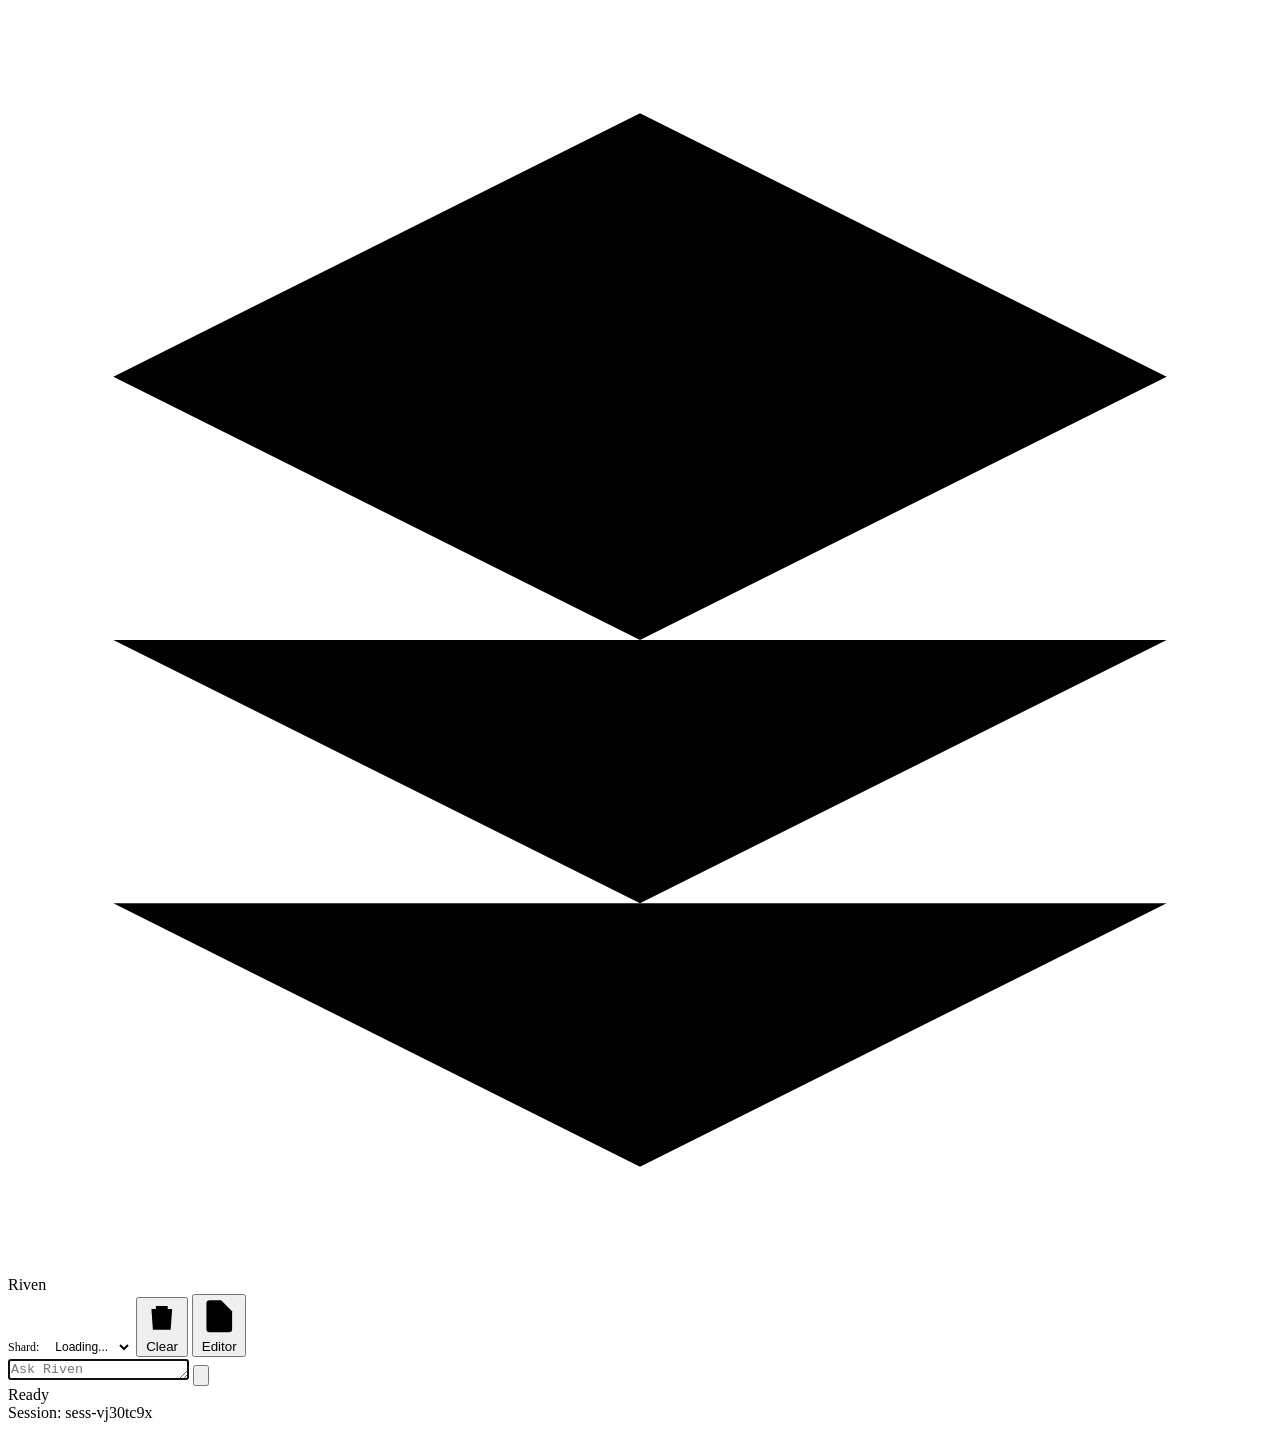
==== web/chat/index.html @ e9f3ffc9 "web editor, lock system, URL linking, and editor root fixes WebEditor (editor.py, api.py, static/edi" ====
<!DOCTYPE html>
<html lang="en">
<head>
  <meta charset="UTF-8">
  <meta name="viewport" content="width=device-width, initial-scale=1.0">
  <meta http-equiv="Cache-Control" content="no-cache, no-store, must-revalidate">
  <meta http-equiv="Pragma" content="no-cache">
  <meta http-equiv="Expires" content="0">
  <title>Riven Chat</title>
  <link rel="stylesheet" href="/ui/style.css?v=5">
</head>
<body>

<div id="app">
  <!-- Header -->
  <header id="header">
    <div class="logo">
      <span class="logo-icon">
        <svg viewBox="0 0 24 24" xmlns="http://www.w3.org/2000/svg">
          <path d="M12 2L2 7l10 5 10-5-10-5zM2 17l10 5 10-5M2 12l10 5 10-5"/>
        </svg>
      </span>
      Riven
    </div>

    <div class="header-actions">
      <label for="shard-select" style="font-size:12px;color:var(--text-muted);">Shard:</label>
      <select id="shard-select" style="
        background: var(--bg-tertiary);
        border: 1px solid var(--border);
        border-radius: 4px;
        color: var(--text-primary);
        font-size: 12px;
        padding: 4px 8px;
        outline: none;
      ">
        <option value="">Loading...</option>
      </select>

      <button class="btn" id="clear-session-btn" title="Clear session and messages">
        <svg viewBox="0 0 24 24"><path d="M3 6h18M8 6V4h8v2M19 6l-1 14H6L5 6"/></svg>
        Clear
      </button>

      <button class="btn" id="open-editor-btn" title="Open file editor (new window)">
        <svg viewBox="0 0 24 24"><path d="M13 2H6a2 2 0 0 0-2 2v16a2 2 0 0 0 2 2h12a2 2 0 0 0 2-2V9z"/><polyline points="13 2 13 9 20 9"/></svg>
        Editor
      </button>
    </div>
  </header>

  <!-- Main -->
  <div id="main">
    <div id="chat-area">
      <!-- Messages -->
      <div id="messages"></div>

      <!-- Input -->
      <div id="input-area">
        <textarea
          id="message-input"
          placeholder="Ask Riven something..."
          rows="1"
        ></textarea>
        <button id="send-btn" title="Send">
          <svg viewBox="0 0 24 24">
            <line x1="22" y1="2" x2="11" y2="13"/>
            <polygon points="22 2 15 22 11 13 2 9 22 2"/>
          </svg>
        </button>
      </div>
    </div>
  </div>

  <!-- Status bar -->
  <div id="status-bar">
    <div class="status-item">
      <div class="dot" id="status-dot"></div>
      <span id="status-text">Ready</span>
    </div>
    <div class="status-item">
      Session: <span id="session-display">—</span>
    </div>
  </div>
</div>

<!-- Error banner -->
<div id="error-banner" class="error-banner" style="display:none">
  <svg viewBox="0 0 24 24"><circle cx="12" cy="12" r="10"/><line x1="12" y1="8" x2="12" y2="12"/><line x1="12" y1="16" x2="12.01" y2="16"/></svg>
  <span id="error-text"></span>
</div>


<script>
(function() {
  // ── State ──────────────────────────────────────────────
  let sessionId = localStorage.getItem('riven_session') || generateSessionId();
  localStorage.setItem('riven_session', sessionId);
  document.getElementById('session-display').textContent = sessionId;

  let isStreaming = false;
  let currentEventSource = null;
  let pendingThinking = null;   // {element, buffer}
  let thinkingId = 0;           // track thinking blocks to create new elements
  let shards = [];              // loaded from API
  let defaultShard = 'codehammer';

  // ── Helpers ────────────────────────────────────────────
  function generateSessionId() {
    return 'sess-' + Math.random().toString(36).slice(2, 10);
  }

  function scrollToBottom() {
    const msgs = document.getElementById('messages');
    msgs.scrollTop = msgs.scrollHeight;
  }

  function escapeHtml(str) {
    return String(str)
      .replace(/&/g, '&amp;')
      .replace(/</g, '&lt;')
      .replace(/>/g, '&gt;')
      .replace(/"/g, '&quot;');
  }

  function cleanToken(token) {
    // Strip timestamps like [2026-04-28 17:13] or [2026-04-28 17:27] and leading newlines
    return token.replace(/\[\d{4}-\d{2}-\d{2} [\d:]+\]/g, '').replace(/^[\n\r]+/, '');
  }

  function cleanContent(content) {
    if (!content) return '';
    let text = String(content);
    // Strip timestamps
    text = cleanToken(text);
    return text;
  }

  function extractToolCalls(content) {
    // Extract [tool_calls]JSON[/tool_calls] from content and parse
    if (!content) return [];
    const match = String(content).match(/\[tool_calls\]\s*([\s\S]*?)\s*\[\/tool_calls\]/);
    if (!match) {
      console.log('extractToolCalls: no match in', content?.slice(0, 100));
      return [];
    }
    try {
      const parsed = JSON.parse(match[1]);
      console.log('extractToolCalls: parsed', parsed);
      return parsed;
    } catch (e) {
      console.error('Failed to parse tool_calls:', e, 'raw:', match[1]);
      return [];
    }
  }

  function setStatus(connected, msg) {
    const dot = document.getElementById('status-dot');
    const text = document.getElementById('status-text');
    dot.className = 'dot' + (connected ? (connected === 'error' ? ' error' : ' connected') : '');
    text.textContent = msg || (connected ? 'Connected' : 'Ready');
  }

  function showError(msg) {
    const banner = document.getElementById('error-banner');
    document.getElementById('error-text').textContent = msg;
    banner.style.display = 'flex';
    scrollToBottom();
  }

  function hideError() {
    document.getElementById('error-banner').style.display = 'none';
  }

  function setInputEnabled(enabled) {
    document.getElementById('message-input').disabled = !enabled;
    isStreaming = !enabled;
    updateButtonState();
  }

  function updateButtonState() {
    const btn = document.getElementById('send-btn');
    btn.classList.remove('stopping');
    if (isStreaming) {
      btn.classList.add('stop-btn');
      btn.disabled = false;
      btn.title = 'Stop current inference';
      btn.innerHTML = `
        <svg viewBox="0 0 24 24">
          <rect x="6" y="6" width="12" height="12"/>
        </svg>
      `;
    } else {
      btn.classList.remove('stop-btn');
      btn.disabled = false;
      btn.title = 'Send';
      btn.innerHTML = `
        <svg viewBox="0 0 24 24">
          <line x1="22" y1="2" x2="11" y2="13"/>
          <polygon points="22 2 15 22 11 13 2 9 22 2"/>
        </svg>
      `;
    }
  }

  // ── Markdown parser ──────────────────────────────────────
  // Lightweight: code blocks, inline code, **bold**, _italic_, headings, links.
  // Escapes HTML first, then applies markdown transforms.
  //
  // Markdown parsing order (must be this specific to handle links in code blocks):
  //
  // 1. Extract links (including those inside code blocks) so placeholders survive
  // 2. Extract fenced code blocks so their raw content (parentheses, etc.) is
  //    not mangled by HTML escaping — but links inside them are preserved as
  //    placeholders and restored after the code block is put back.
  // 3. HTML escape everything that remains.
  // 4. Restore code blocks (their content is HTML-safe now).
  // 5. Apply inline markdown transforms (bold, italic, headings, line breaks).
  // 6. Restore links (step 5 above may touch plain links; code block links are
  //    already placeholders and restored here too).
  //
  // Security: javascript:, data:, and non-http(s)/relative URLs are blocked.
  const _LINK_PLACEHOLDER = '\x00LINK\x00';
  const _CODE_PLACEHOLDER = '\x00CODE\x00';

  function parseMarkdown(text) {
    if (!text) return '';

    // 1. Extract all markdown links, recording each link's original text position.
    //    Link placeholders inside fenced code blocks are preserved as-is.
    const links = [];
    text = text.replace(/\[([^\]]+)\]\(([^)]+)\)/g, (_m, label, url) => {
      const safe = _isUrlSafe(url) ? url : '';
      links.push({ label, url: safe, pos: _m.index });
      return `[${label}]${_LINK_PLACEHOLDER}${links.length - 1}`;
    });

    // 2. Extract fenced code blocks ( ```lang\n...\n``` ), recording original-text ranges.
    //    The captured code content still has link placeholders intact.
    const codeBlocks = [];
    text = text.replace(/```(\w*)\n([\s\S]*?)```/g, (_m, lang, code) => {
      const idx = codeBlocks.length;
      // Track the original-text start/end of this code block so we can
      // skip link restoration for links that fall inside it.
      codeBlocks.push({ lang, code: code.trim(), origStart: _m.index, origEnd: _m.index + _m[0].length });
      return `${_CODE_PLACEHOLDER}${idx}`;
    });

    // 3. Escape HTML (parentheses in remaining text are now safe)
    const esc = escapeHtml(text);

    // 4. Restore code blocks — HTML-escaped content goes inside <pre><code>.
    //    Link placeholders inside the code are preserved.
    let html = esc.replace(
      new RegExp(`${_CODE_PLACEHOLDER}(\d+)`, 'g'),
      (_m, idx) => {
        const cb = codeBlocks[parseInt(idx, 10)];
        return `<pre><code>${cb.code}</code></pre>`;
      }
    );

    // 5. Inline markdown transforms (bold, italic, headings, line breaks)
    html = html
      .replace(/`([^`]+)`/g, '<code>$1</code>')
      .replace(/\*\*(.+?)\*\*/g, '<strong>$1</strong>')
      .replace(/_(.+?)_/g, '<em>$1</em>')
      .replace(/^### (.+)$/gm, '<h3>$1</h3>')
      .replace(/^## (.+)$/gm, '<h2>$1</h2>')
      .replace(/^# (.+)$/gm, '<h1>$1</h1>')
      .replace(/\n\n/g, '</p><p>')
      .replace(/\n/g, '<br>');

    // 6. Restore links as <a> tags.
    //    Skip links that fall inside code block original-text ranges so that
    //    URLs inside ``` blocks stay as plain text (not wrapped in <a>).
    html = html.replace(
      new RegExp(`\\[([^\\]]+)\\]${_LINK_PLACEHOLDER}(\\d+)`, 'g'),
      (_m, label, idx) => {
        const link = links[parseInt(idx, 10)];
        if (!link || !link.url) return label;
        // Guard: skip if this link's original position is inside a code block
        if (link.pos != null && codeBlocks.some(cb => link.pos >= cb.origStart && link.pos < cb.origEnd)) {
          return label; // render as plain text inside the code block
        }
        const rel = link.url.startsWith('/') ? '' : ' target="_blank" rel="noopener noreferrer"';
        return `<a href="${link.url}"${rel}>${label}</a>`;
      }
    );

    // 7. Auto-link bare URLs (https://, http://).
    //    Runs after markdown links are restored so we don't double-process.
    //
    //    Matches URLs preceded by start-of-string or safe chars (\s, (, [).
    //    Each match is validated in JS to:
    //    - Skip if preceded by </a>  (already wrapped in a link)
    //    - Skip if preceded by "     (inside href="..." attribute)
    //    - Skip if preceded by >     (HTML tag closer — breaks <code>...)
    //
    //    Trailing punctuation is trimmed:
    //    - ) stripped only if URL has a matching ( inside it
    //    - > stripped only if preceded by < (HTML tag closer)
    //    - other punctuation (.,;:!?) always stripped
    // 7b. Auto-link bare URLs inside <code> blocks (text extracted so HTML
    //     tags are stripped, preventing <code><a>...</a></code> nesting).
    html = _linkifyInCodeBlocks(html);

    // 7. Auto-link bare URLs in the rest of the HTML.
    html = _autoLinkBareUrls(html);

    return html;
  }

  // Extracts <code> block contents, auto-links bare URLs inside them,
  // then puts the blocks back. Uses textContent (strips HTML tags) so the
  // char-before check works on raw code content. Also strips ` backticks
  // so a URL returned as `https://url.com` by the model renders as a link.
  function _linkifyInCodeBlocks(html) {
    const CODE_RE = /<code>([\s\S]*?)<\/code>/g;
    const LINK_RE = /https?:\/\/[^\s<>&"'\]]+/g;

    return html.replace(CODE_RE, (match, codeContent) => {
      // textContent strips existing HTML tags (e.g. <a> from restored markdown
      // links becomes plain text), and decodes HTML entities.
      const text = codeContent.replace(/<[^>]+>/g, '');

      return match.replace(codeContent, (codeContent || '').replace(LINK_RE, (url) => {
        const pos = text.indexOf(url);
        if (pos === -1) return url;
        const before = pos === 0 ? '' : text[pos - 1];
        if (before && !/[\s\[(]/.test(before)) return url;
        if (before === '"') return url;
        // Strip trailing punctuation (same rules as _autoLinkBareUrls)
        let trimmed = url;
        if (trimmed.endsWith(')') && trimmed.includes('(')) {
          trimmed = trimmed.slice(0, -1);
        } else if (trimmed.endsWith('>') && trimmed.includes('<')) {
          trimmed = trimmed.slice(0, -1);
        } else {
          trimmed = trimmed.replace(/[.,;:!?]+$/, '');
        }
        return `<a href="${trimmed}" target="_blank" rel="noopener noreferrer">${trimmed}</a>`;
      }));
    });
  }

  // Auto-links bare https:// URLs in HTML text.
  // Guards:
  //   - URL must be preceded by start-of-string, space, ( or [
  //   - Skip if preceded by "  (inside href attribute)
  //   - Skip if preceded by >  (HTML tag closer — protects <code> content)
  // Trailing punctuation: ) stripped if URL contains (, > stripped if preceded by <,
  //                       other punctuation (.,;:!?) always stripped
  function _autoLinkBareUrls(html) {
    return html.replace(/https?:\/\/[^\s<>"'\]&]+/g, (match) => {
      // Find the LAST occurrence of this URL to avoid matching the same URL
      // earlier in an href attribute (which would be preceded by ").
      const pos = html.lastIndexOf(match);
      if (pos === -1) return match;

      const before = pos === 0 ? '' : html[pos - 1];

      // Must be preceded by start-of-string or safe char (space, (, [)
      if (before && !/[\s\[(]/.test(before)) return match;

      // Skip if preceded by " (href attribute) or > (HTML tag closer)
      if (before === '"' || before === '>') return match;

      // Strip trailing punctuation
      let url = match;
      if (url.endsWith(')') && url.includes('(')) {
        url = url.slice(0, -1);
      } else if (url.endsWith('>') && url.includes('<')) {
        url = url.slice(0, -1);
      } else {
        url = url.replace(/[.,;:!?]+$/, '');
      }

      return `<a href="${url}" target="_blank" rel="noopener noreferrer">${url}</a>`;
    });
  }

  function _isUrlSafe(url) {
    if (!url) return false;
    const s = url.trim().toLowerCase();
    // Allow http://, https://, and /-relative URLs only
    if (s.startsWith('http://') || s.startsWith('https://') || s.startsWith('/')) return true;
    // Block javascript:, data:, vbscript: and any other scheme
    if (/^[a-z][a-z0-9+\-]*:/i.test(s)) return false;
    return false;
  }

  // ── Message builders ────────────────────────────────────
  function appendMessage(role, content) {
    const msgs = document.getElementById('messages');
    const div = document.createElement('div');
    div.className = `message ${role}`;

    if (role === 'user' || role === 'assistant') {
      const label = role === 'assistant' ? 'Riven' : 'User';
      if (role === 'assistant') {
        // Two-div streaming: raw text accumulator (hidden) + rendered output (visible)
        div.innerHTML = `
          <div class="message-role">${label}</div>
          <div class="message-content"></div>
          <div class="raw-accum" style="display:none" aria-hidden="true"></div>
        `;
        // For history loading: populate accumulator and render markdown
        if (content) {
          const rawEl = div.querySelector('.raw-accum');
          const contentEl = div.querySelector('.message-content');
          if (rawEl) rawEl.textContent = content;
          if (contentEl) contentEl.innerHTML = parseMarkdown(content);
        }
      } else {
        div.innerHTML = `
          <div class="message-role">${label}</div>
          <div class="message-content">${escapeHtml(cleanContent(content))}</div>
        `;
      }
    } else if (role === 'thinking') {
      div.innerHTML = `
        <div class="thinking-header">
          <span class="thinking-label">Thinking</span>
        </div>
        <div class="thinking-content"></div>
      `;
    } else if (role === 'tool-call') {
      div.innerHTML = `
        <div class="tool-call-header">
          <span class="tool-call-name">${escapeHtml(content.name)}</span>
          <span>⚡</span>
        </div>
        ${content.args ? `<div class="tool-call-args">${escapeHtml(JSON.stringify(content.args, null, 2))}</div>` : ''}
      `;
    } else if (role === 'tool-result') {
      const isError = !!content.error;
      div.innerHTML = `
        <div class="tool-result-header">↩ ${escapeHtml(content.name)} ${isError ? '❌' : '✓'}</div>
        <div class="tool-result-body">${parseMarkdown(content.result || content.error || '(empty)')}</div>
      `;
    }

    msgs.appendChild(div);
    scrollToBottom();
    return div;
  }

  function streamToken(token) {
    const cleaned = cleanToken(token);
    if (!cleaned) return;

    const msgs = document.getElementById('messages');
    let last = msgs.lastElementChild;
    if (!last || !last.classList.contains('assistant') || last.dataset.streaming !== 'true') {
      last = appendMessage('assistant', '');
      last.dataset.streaming = 'true';
    }

    // Append raw text to hidden accumulator
    const rawEl = last.querySelector('.raw-accum');
    if (rawEl) rawEl.textContent += cleaned;

    // Schedule a render cycle (throttled to rAF — ~60fps)
    scheduleMarkdownRender(last);
    scrollToBottom();
  }

  // ── Live markdown render loop ─────────────────────────────
  // Reads raw text from .raw-accum, renders markdown to .message-content
  // via requestAnimationFrame so it runs at ~60fps regardless of token rate.
  let _pendingRenders = new Set();
  let _rafScheduled = false;

  function scheduleMarkdownRender(msgEl) {
    _pendingRenders.add(msgEl);
    if (_rafScheduled) return;
    _rafScheduled = true;
    requestAnimationFrame(() => {
      _rafScheduled = false;
      _pendingRenders.forEach(el => {
        const raw = el.querySelector('.raw-accum');
        const out = el.querySelector('.message-content');
        if (raw && out) out.innerHTML = parseMarkdown(raw.textContent || '');
      });
      _pendingRenders.clear();
    });
  }

  // ── SSE streaming ────────────────────────────────────────
  async function sendMessage(text) {
    if (isStreaming || !text.trim()) return;

    hideError();
    setInputEnabled(false);
    setStatus(true, 'Waiting for response...');

    // Show user message
    appendMessage('user', text);
    document.getElementById('message-input').value = '';
    pendingThinking = null;  // Reset thinking state
    thinkingId = 0;

    const shard = document.getElementById('shard-select').value;

    try {
      const response = await fetch('/api/v1/messages', {
        method: 'POST',
        headers: { 'Content-Type': 'application/json' },
        body: JSON.stringify({
          message: text,
          stream: true,
          session_id: sessionId,
          shard_name: shard,
        }),
      });

      if (!response.ok) {
        const err = await response.json().catch(() => ({ detail: response.statusText }));
        throw new Error(err.detail || `HTTP ${response.status}`);
      }

      setStatus(true, 'Receiving stream...');

      const reader = response.body.getReader();
      const decoder = new TextDecoder();
      let buffer = '';
      let pendingToolCall = null;

      while (true) {
        const { done, value } = await reader.read();
        if (done) break;

        buffer += decoder.decode(value, { stream: true });
        const lines = buffer.split('\n');
        buffer = lines.pop();

        for (const line of lines) {
          if (!line.startsWith('data: ')) continue;
          const raw = line.slice(6).trim();
          if (!raw) continue;

          let event;
          try { event = JSON.parse(raw); } catch { continue; }

          if (event.token !== undefined) {
            pendingThinking = null;  // End thinking block, next one gets new element
            streamToken(event.token);
          }
          else if (event.thinking !== undefined) {
            if (!pendingThinking) {
              thinkingId++;
              pendingThinking = { id: thinkingId, element: appendMessage('thinking', {}), buffer: '' };
            }
            pendingThinking.buffer += cleanToken(event.thinking);
            const contentEl = pendingThinking.element.querySelector('.thinking-content');
            if (contentEl) contentEl.textContent = pendingThinking.buffer;
          }
          else if (event.tool_call !== undefined) {
            pendingThinking = null;  // End thinking block
            pendingToolCall = event.tool_call;
            appendMessage('tool-call', { name: event.tool_call.name, args: event.tool_call.args });
          }
          else if (event.tool_result !== undefined) {
            if (pendingToolCall) {
              pendingToolCall = null;
            }
            const res = event.tool_result;
            appendMessage('tool-result', {
              name: res.name || 'tool',
              result: res.content,  // Backend yields 'content', not 'result'
              error: res.error,
            });
          }
          else if (event.error !== undefined) {
            showError(event.error);
          }
          else if (event.done !== undefined) {
            const msgs = document.getElementById('messages');
            const last = msgs.lastElementChild;
            if (last && last.dataset.streaming === 'true') {
              last.dataset.streaming = 'false';
              // Final render pass: ensure markdown is fully applied
              scheduleMarkdownRender(last);
            }
          }
        }
      }

      setStatus(true, 'Done');
    } catch (e) {
      showError(e.message);
      setStatus(false, 'Error');
    } finally {
      setInputEnabled(true);
      document.getElementById('message-input').focus();
    }
  }

  // ── Form handling ───────────────────────────────────────
  const form = document.getElementById('chat-form');
  const input = document.getElementById('message-input');
  const sendBtn = document.getElementById('send-btn');

  // Auto-grow textarea
  input.addEventListener('input', () => {
    input.style.height = 'auto';
    input.style.height = Math.min(input.scrollHeight, 200) + 'px';
  });

  // Enter to send (Shift+Enter for newline)
  input.addEventListener('keydown', (e) => {
    if (e.key === 'Enter' && !e.shiftKey) {
      e.preventDefault();
      sendMessage(input.value);
    }
  });

  sendBtn.addEventListener('click', () => {
    if (isStreaming) {
      abortStream();
    } else {
      sendMessage(input.value);
    }
  });

  async function abortStream() {
    // Immediately grey out — user knows stop is in flight
    const btn = document.getElementById('send-btn');
    btn.classList.add('stopping');
    btn.disabled = true;

    try {
      await fetch(`/api/v1/chat/abort?session_id=${encodeURIComponent(sessionId)}`);
      // SSE reader picks up the cancel error event and finalises the UI
    } catch (e) {
      console.warn('Abort request failed:', e);
      // Even if the HTTP call fails, the SSE stream might still close
    }
  }

  const clearSessionBtn = document.getElementById('clear-session-btn');
  clearSessionBtn.addEventListener('click', async () => {
    // Clear messages
    document.getElementById('messages').innerHTML = '';
    hideError();
    
    // Reset session in backend
    try {
      await fetch('/api/v1/chat/reset', {
        method: 'POST',
        headers: { 'Content-Type': 'application/json' },
        body: JSON.stringify({ session_id: sessionId }),
      });
    } catch (e) {
      console.warn('Session reset failed:', e);
    }
    
    // Generate new session ID
    sessionId = generateSessionId();
    localStorage.setItem('riven_session', sessionId);
    document.getElementById('session-display').textContent = sessionId;
    setStatus(false, 'Ready');
    document.getElementById('message-input').focus();
  });

  document.getElementById('open-editor-btn').addEventListener('click', () => {
    window.open(`/web/editor/?session=${encodeURIComponent(sessionId)}`, '_blank', 'noopener,noreferrer');
  });

  // ── Load shards ──────────────────────────────────────────
  async function loadShards() {
    try {
      const resp = await fetch('/api/v1/chat/shards');
      if (!resp.ok) return;
      const data = await resp.json();
      shards = data.shards || [];
      defaultShard = data.default || 'codehammer';
      
      const select = document.getElementById('shard-select');
      select.innerHTML = '';
      for (const shard of shards) {
        const opt = document.createElement('option');
        opt.value = shard.name;
        opt.textContent = shard.display_name || shard.name;
        if (shard.name === defaultShard) opt.selected = true;
        select.appendChild(opt);
      }
    } catch (e) {
      console.error('Failed to load shards:', e);
      // Fallback: single default option
      document.getElementById('shard-select').innerHTML = 
        '<option value="codehammer">CodeHammer</option>';
    }
  }

  // ── Load history ─────────────────────────────────────────
  async function loadHistory() {
    try {
      // Add random cache-buster to URL to prevent any caching
      const cacheBuster = `_cb=${Date.now()}${Math.random()}`;
      const resp = await fetch(`/api/v1/history?session_id=${encodeURIComponent(sessionId)}&${cacheBuster}`, {
        cache: 'reload',  // Force fetch from network, ignore cache
        credentials: 'same-origin',
      });
      if (!resp.ok) {
        console.error('History fetch failed:', resp.status);
        return;
      }
      const data = await resp.json();
      const messages = data.messages || [];
      
      for (const msg of messages) {
        const role = msg.role;
        const content = msg.content;
        
        if (role === 'user') {
          appendMessage('user', cleanContent(content));
        } else if (role === 'assistant') {
          // Extract tool calls from [tool_calls]...[/tool_calls] wrapper in content
          const extractedToolCalls = extractToolCalls(content);
          
          // Strip [tool_calls] wrapper and timestamps to get text content
          let textContent = String(content || '').replace(/\[tool_calls\][\s\S]*?\[\/tool_calls\]/g, '');
          textContent = cleanToken(textContent);
          
          // Render tool calls first (before any assistant text)
          if (extractedToolCalls.length > 0) {
            const msgs = document.getElementById('messages');
            for (const tc of extractedToolCalls) {
              msgs.appendChild(createToolCallElement(tc));
            }
          }
          
          // Only create assistant bubble if there's actual text content
          if (textContent.trim()) {
            const div = appendMessage('assistant', textContent);
            div.dataset.streaming = 'false';
          }
        } else if (role === 'tool') {
          // Tool results have content, name/function fields
          const toolName = msg.name || msg.function || 'tool';
          const toolResult = content || '';
          appendMessage('tool-result', {
            name: toolName,
            result: toolResult,
          });
        }
      }
      
      if (messages.length > 0) {
        scrollToBottom();
      }
    } catch (e) {
      console.error('Failed to load history:', e);
    }
  }

  function createToolCallElement(toolCall) {
    const div = document.createElement('div');
    div.className = 'message tool-call';
    // Tool calls from [tool_calls] wrapper have {id, function: {name, arguments}}
    const name = toolCall.function?.name || toolCall.name || 'unknown';
    const args = toolCall.function?.arguments || toolCall.args || {};
    const hasArgs = args && typeof args === 'object' && Object.keys(args).length > 0;
    div.innerHTML = `
      <div class="tool-call-header">
        <span class="tool-call-name">${escapeHtml(name)}</span>
        <span>⚡</span>
      </div>
      ${hasArgs ? `<div class="tool-call-args">${escapeHtml(JSON.stringify(args, null, 2))}</div>` : ''}
    `;
    return div;
  }

  // ── Initialize ───────────────────────────────────────────
  setStatus(false, 'Ready');
  loadShards().then(() => loadHistory());
  document.getElementById('message-input').focus();
})();
</script>

<!-- Fix: the form wrapping caused issues, attach handler directly -->
<form id="chat-form" onsubmit="return false;" style="display:none"></form>
<script>
  // Remove the hidden form since we handle events directly
  document.getElementById('chat-form').remove();
</script>

</body>
</html>
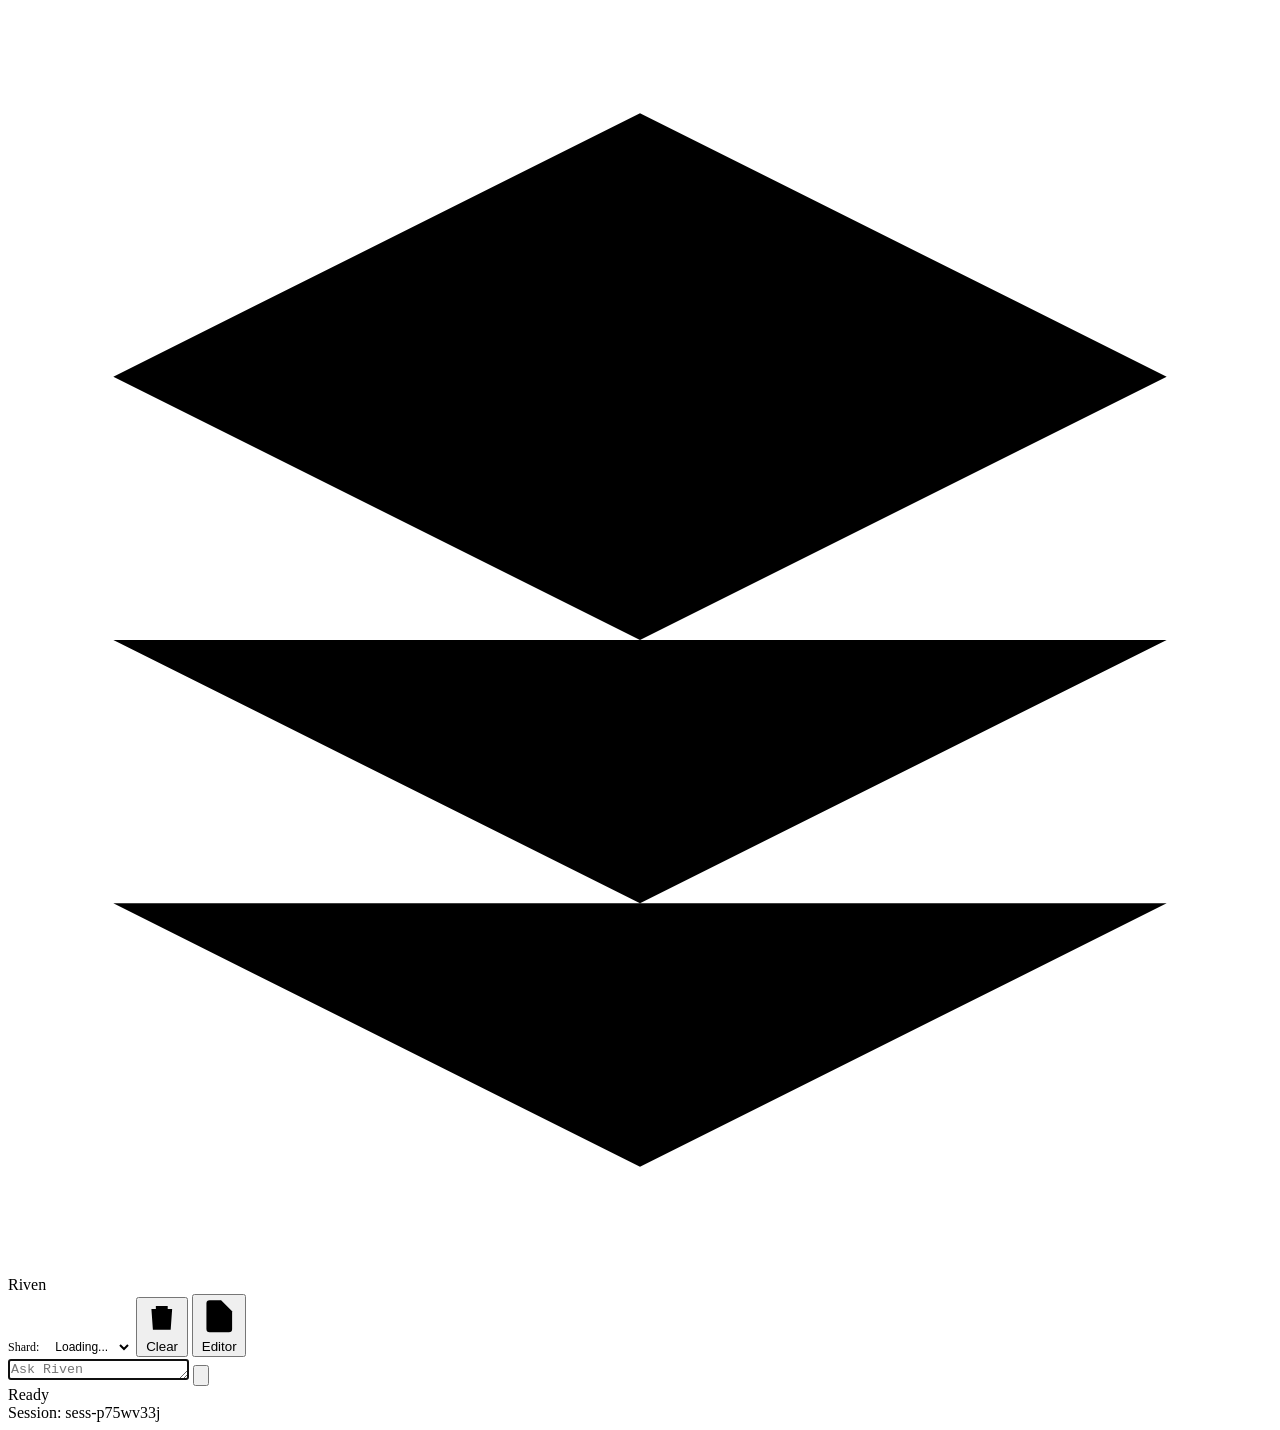
==== commit 5cb5be4c: "Add markdown rendering to thinking block in chat UI - Parse markdown in thinking content (bold, code" ====
--- a/web/chat/index.html
+++ b/web/chat/index.html
@@ -7,7 +7,7 @@
   <meta http-equiv="Pragma" content="no-cache">
   <meta http-equiv="Expires" content="0">
   <title>Riven Chat</title>
-  <link rel="stylesheet" href="/ui/style.css?v=5">
+  <link rel="stylesheet" href="/ui/style.css?v=6">
 </head>
 <body>
 
@@ -553,7 +553,7 @@
             }
             pendingThinking.buffer += cleanToken(event.thinking);
             const contentEl = pendingThinking.element.querySelector('.thinking-content');
-            if (contentEl) contentEl.textContent = pendingThinking.buffer;
+            if (contentEl) contentEl.innerHTML = parseMarkdown(pendingThinking.buffer);
           }
           else if (event.tool_call !== undefined) {
             pendingThinking = null;  // End thinking block
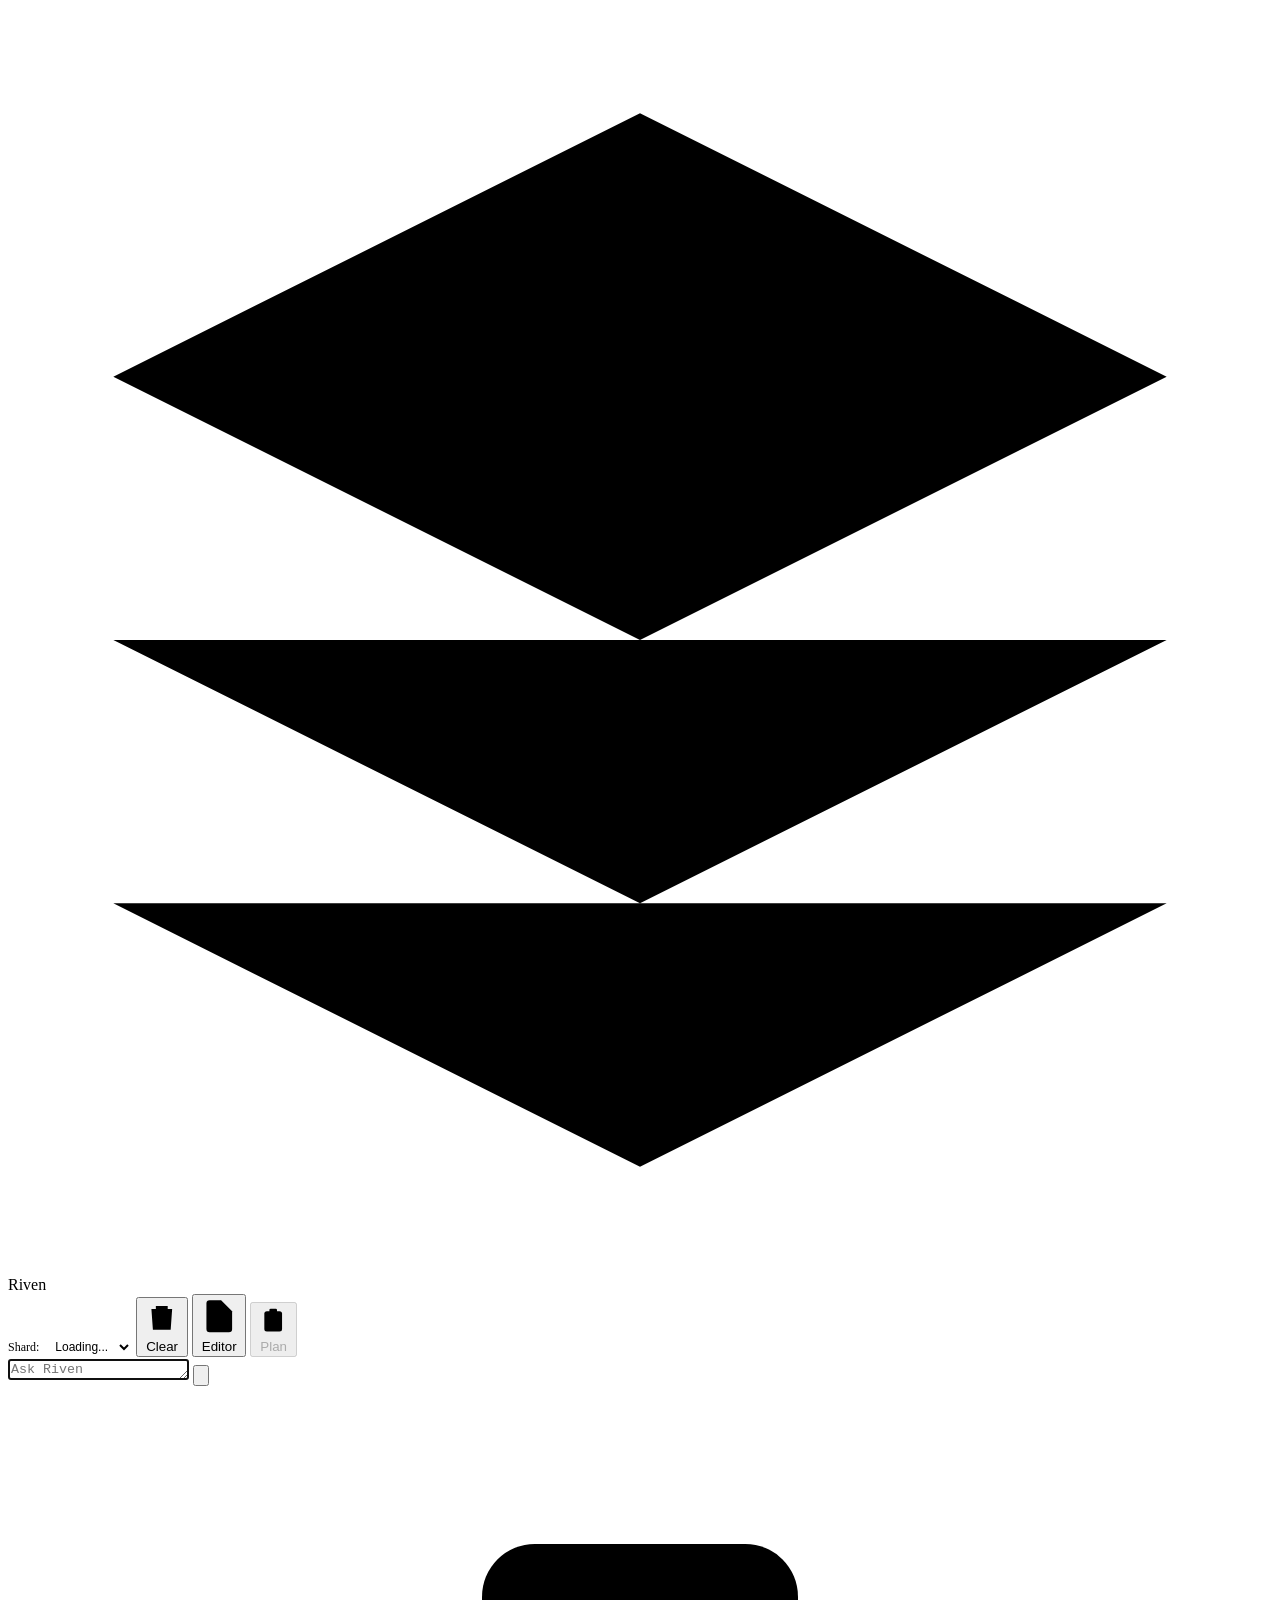
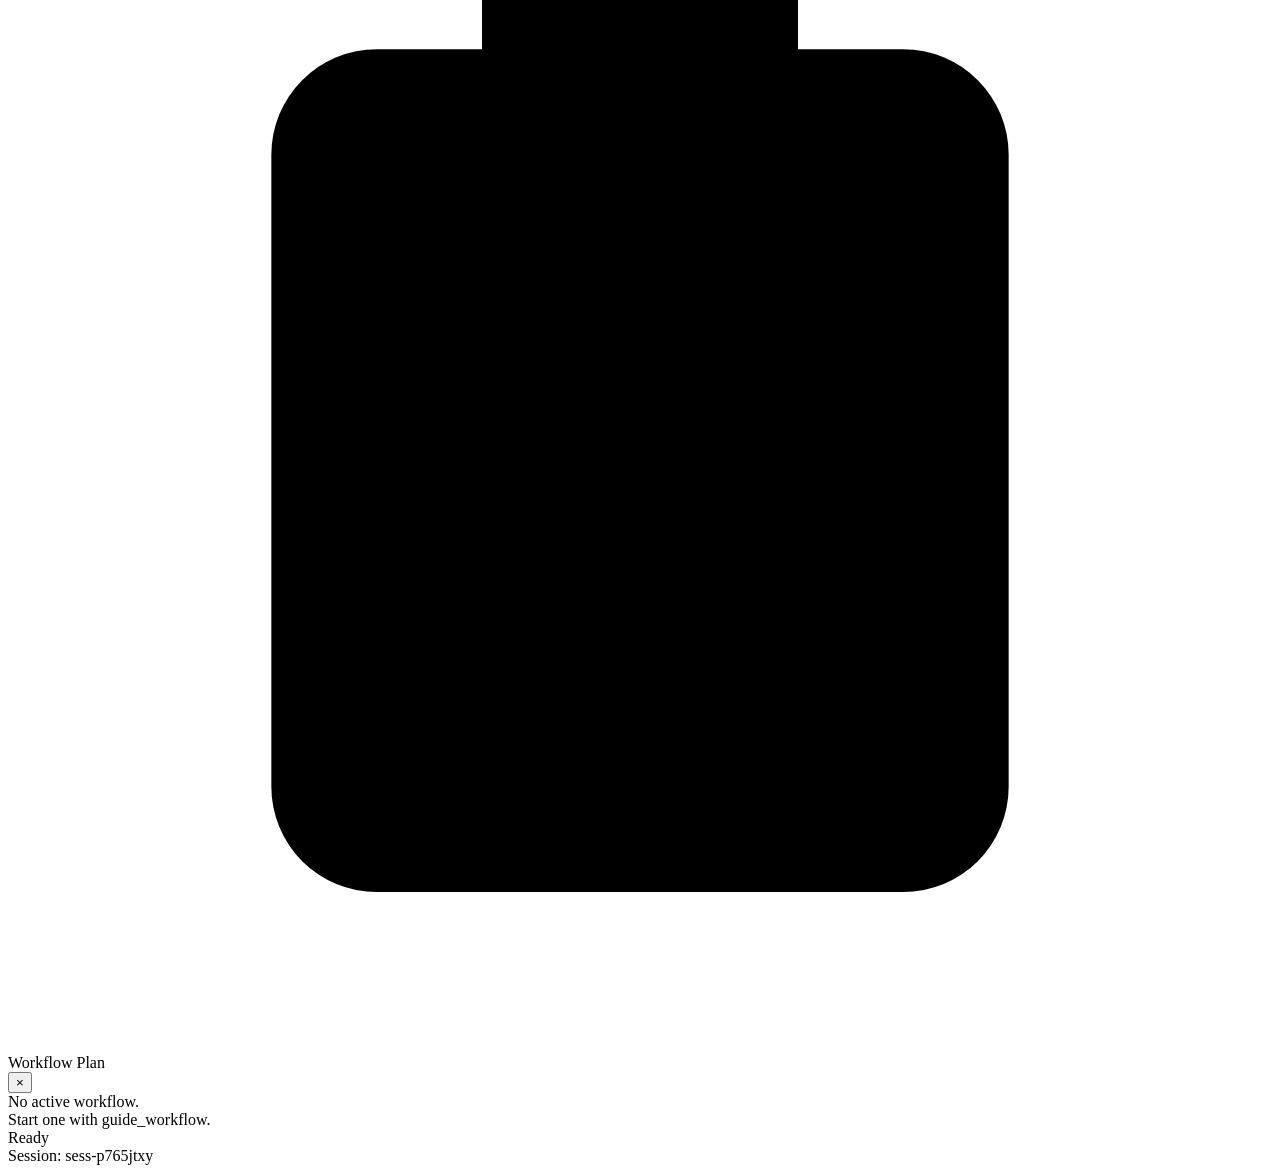
==== commit 31dbce17: "workflow: add side panel for active workflow plan New files: - web/workflow/api.py   — GET /api/v1/w" ====
--- a/web/chat/index.html
+++ b/web/chat/index.html
@@ -46,6 +46,11 @@
         <svg viewBox="0 0 24 24"><path d="M13 2H6a2 2 0 0 0-2 2v16a2 2 0 0 0 2 2h12a2 2 0 0 0 2-2V9z"/><polyline points="13 2 13 9 20 9"/></svg>
         Editor
       </button>
+
+      <button class="btn" id="toggle-panel-btn" title="Toggle workflow panel" disabled>
+        <svg viewBox="0 0 24 24"><path d="M9 5H7a2 2 0 0 0-2 2v12a2 2 0 0 0 2 2h10a2 2 0 0 0 2-2V7a2 2 0 0 0-2-2h-2"/><rect x="9" y="3" width="6" height="4" rx="1"/><line x1="9" y1="12" x2="15" y2="12"/><line x1="9" y1="16" x2="13" y2="16"/></svg>
+        Plan
+      </button>
     </div>
   </header>
 
@@ -67,6 +72,26 @@
             <line x1="22" y1="2" x2="11" y2="13"/>
             <polygon points="22 2 15 22 11 13 2 9 22 2"/>
           </svg>
+        </button>
+      </div>
+    </div>
+
+    <!-- Workflow panel -->
+    <div id="workflow-panel" class="hidden">
+      <div class="panel-header">
+        <div class="panel-title">
+          <svg viewBox="0 0 24 24"><path d="M9 5H7a2 2 0 0 0-2 2v12a2 2 0 0 0 2 2h10a2 2 0 0 0 2-2V7a2 2 0 0 0-2-2h-2"/><rect x="9" y="3" width="6" height="4" rx="1"/><line x1="9" y1="12" x2="15" y2="12"/><line x1="9" y1="16" x2="13" y2="16"/></svg>
+          Workflow Plan
+        </div>
+        <button class="panel-close-btn" id="panel-close-btn" title="Close panel">×</button>
+      </div>
+      <div class="panel-body" id="panel-body">
+        <div class="panel-empty">No active workflow.<br>Start one with guide_workflow.</div>
+      </div>
+      <div class="panel-footer" id="panel-footer" style="display:none">
+        <button class="panel-advance-btn" id="advance-stage-btn" disabled>
+          Advance Stage
+          <svg viewBox="0 0 24 24"><polyline points="9 18 15 12 9 6"/></svg>
         </button>
       </div>
     </div>
@@ -559,6 +584,13 @@
             pendingThinking = null;  // End thinking block
             pendingToolCall = event.tool_call;
             appendMessage('tool-call', { name: event.tool_call.name, args: event.tool_call.args });
+            // Refresh workflow panel immediately after workflow tool calls
+            const wfTools = ['workflow_status', 'mark_step_done', 'mark_step_in_progress',
+                             'skip_step', 'expand_implement_steps', 'advance_stage', 'stop_workflow',
+                             'guide_workflow', 'build_workflow', 'start_workflow'];
+            if (wfTools.includes(event.tool_call.name)) {
+              loadWorkflowPanel();
+            }
           }
           else if (event.tool_result !== undefined) {
             if (pendingToolCall) {
@@ -772,9 +804,169 @@
     return div;
   }
 
+  // ── Workflow Panel ────────────────────────────────────────
+  let panelPollInterval = null;
+  let panelVisible = false;  // starts hidden, shown when workflow goes active
+  const PANEL_POLL_MS = 4000;
+
+  function loadWorkflowPanel() {
+    const panel = document.getElementById('workflow-panel');
+    if (panel.classList.contains('hidden') && !panelVisible) return;
+
+    fetch(`/api/v1/workflow/status?session_id=${encodeURIComponent(sessionId)}`)
+      .then(r => r.json())
+      .then(data => {
+        renderWorkflowPanel(data);
+        // Auto-show panel when a workflow becomes active
+        if (data.active && !panelVisible) {
+          panelVisible = true;
+          panel.classList.remove('hidden');
+          document.getElementById('toggle-panel-btn').classList.add('active');
+        }
+      })
+      .catch(err => console.warn('Workflow panel load failed:', err));
+  }
+
+  function startPanelPolling() {
+    if (panelPollInterval) return;
+    panelPollInterval = setInterval(loadWorkflowPanel, PANEL_POLL_MS);
+  }
+
+  function stopPanelPolling() {
+    if (panelPollInterval) {
+      clearInterval(panelPollInterval);
+      panelPollInterval = null;
+    }
+  }
+
+  function renderWorkflowPanel(data) {
+    const body = document.getElementById('panel-body');
+    const footer = document.getElementById('panel-footer');
+    const toggleBtn = document.getElementById('toggle-panel-btn');
+
+    if (!data.active) {
+      toggleBtn.disabled = true;
+      footer.style.display = 'none';
+      body.innerHTML = '<div class="panel-empty">No active workflow.<br>Start one with guide_workflow.</div>';
+      return;
+    }
+
+    toggleBtn.disabled = false;
+
+    let html = `<div class="panel-workflow-name">${escapeHtml(data.workflow_name || data.workflow_id || '')}</div>`;
+
+    for (const stage of (data.stages || [])) {
+      const isCurrent = stage.status === 'current';
+      const dotClass = stage.status;
+      const nameClass = stage.status;
+
+      html += `<div class="panel-stage">`;
+      html += `<div class="panel-stage-header">`;
+      html += `<div class="panel-stage-dot ${dotClass}"></div>`;
+      html += `<div class="panel-stage-name ${nameClass}">${escapeHtml(stage.name)}</div>`;
+      html += `</div>`;
+
+      if (stage.description) {
+        html += `<div class="panel-stage-desc">${escapeHtml(stage.description)}</div>`;
+      }
+      if (stage.gate_description) {
+        html += `<div class="panel-stage-gate">Gate: ${escapeHtml(stage.gate_description)}</div>`;
+      }
+
+      if (stage.steps && stage.steps.length > 0) {
+        html += `<div class="panel-steps">`;
+        for (const step of stage.steps) {
+          const iconClass = step.status === 'COMPLETE' ? 'complete' :
+                            step.status === 'SKIPPED' ? 'skipped' :
+                            step.status === 'IN_PROGRESS' ? 'in-progress' : 'pending';
+          const iconChar = step.status === 'COMPLETE' ? '✓' :
+                           step.status === 'SKIPPED' ? '⊘' :
+                           step.status === 'IN_PROGRESS' ? '→' : '○';
+          const descClass = step.status === 'COMPLETE' || step.status === 'SKIPPED' ? 'complete' : 'pending';
+          html += `<div class="panel-step ${isCurrent ? 'current-stage' : ''}">`;
+          html += `<span class="panel-step-icon ${iconClass}">${iconChar}</span>`;
+          html += `<span class="panel-step-desc ${descClass}">${escapeHtml(step.description)}</span>`;
+          html += `</div>`;
+        }
+        html += `</div>`;
+
+        if (isCurrent && data.stage_progress) {
+          html += `<div class="panel-progress">${data.stage_progress[0]}/${data.stage_progress[1]} steps</div>`;
+        }
+      }
+
+      html += `</div>`;
+    }
+
+    body.innerHTML = html;
+
+    // Advance button
+    if (data.can_advance) {
+      footer.style.display = '';
+      document.getElementById('advance-stage-btn').disabled = false;
+    } else {
+      footer.style.display = '';
+      document.getElementById('advance-stage-btn').disabled = true;
+    }
+  }
+
+  // Toggle panel visibility
+  function togglePanel() {
+    const panel = document.getElementById('workflow-panel');
+    panelVisible = !panelVisible;
+    if (panelVisible) {
+      panel.classList.remove('hidden');
+      document.getElementById('toggle-panel-btn').classList.add('active');
+      loadWorkflowPanel();
+      startPanelPolling();
+    } else {
+      panel.classList.add('hidden');
+      document.getElementById('toggle-panel-btn').classList.remove('active');
+      stopPanelPolling();
+    }
+  }
+
+  document.getElementById('toggle-panel-btn').addEventListener('click', togglePanel);
+  document.getElementById('panel-close-btn').addEventListener('click', togglePanel);
+
+  // Advance stage via API
+  document.getElementById('advance-stage-btn').addEventListener('click', async () => {
+    const btn = document.getElementById('advance-stage-btn');
+    btn.disabled = true;
+    btn.textContent = 'Advancing...';
+    try {
+      await fetch('/api/v1/workflow/advance', {
+        method: 'POST',
+        headers: { 'Content-Type': 'application/json' },
+        body: JSON.stringify({ session_id: sessionId }),
+      });
+      // Refresh panel after advancing
+      loadWorkflowPanel();
+    } catch (e) {
+      console.warn('Advance failed:', e);
+      btn.disabled = false;
+      btn.innerHTML = 'Advance Stage <svg viewBox="0 0 24 24"><polyline points="9 18 15 12 9 6"/></svg>';
+    }
+  });
+
   // ── Initialize ───────────────────────────────────────────
   setStatus(false, 'Ready');
-  loadShards().then(() => loadHistory());
+  loadShards().then(() => loadHistory()).then(() => {
+    // Check for active workflow on load and auto-show panel if found
+    loadWorkflowPanel();
+    // Start polling only if a workflow is already active
+    fetch(`/api/v1/workflow/status?session_id=${encodeURIComponent(sessionId)}`)
+      .then(r => r.json())
+      .then(data => {
+        if (data.active) {
+          panelVisible = true;
+          document.getElementById('workflow-panel').classList.remove('hidden');
+          document.getElementById('toggle-panel-btn').classList.add('active');
+          startPanelPolling();
+        }
+      })
+      .catch(() => {});
+  });
   document.getElementById('message-input').focus();
 })();
 </script>
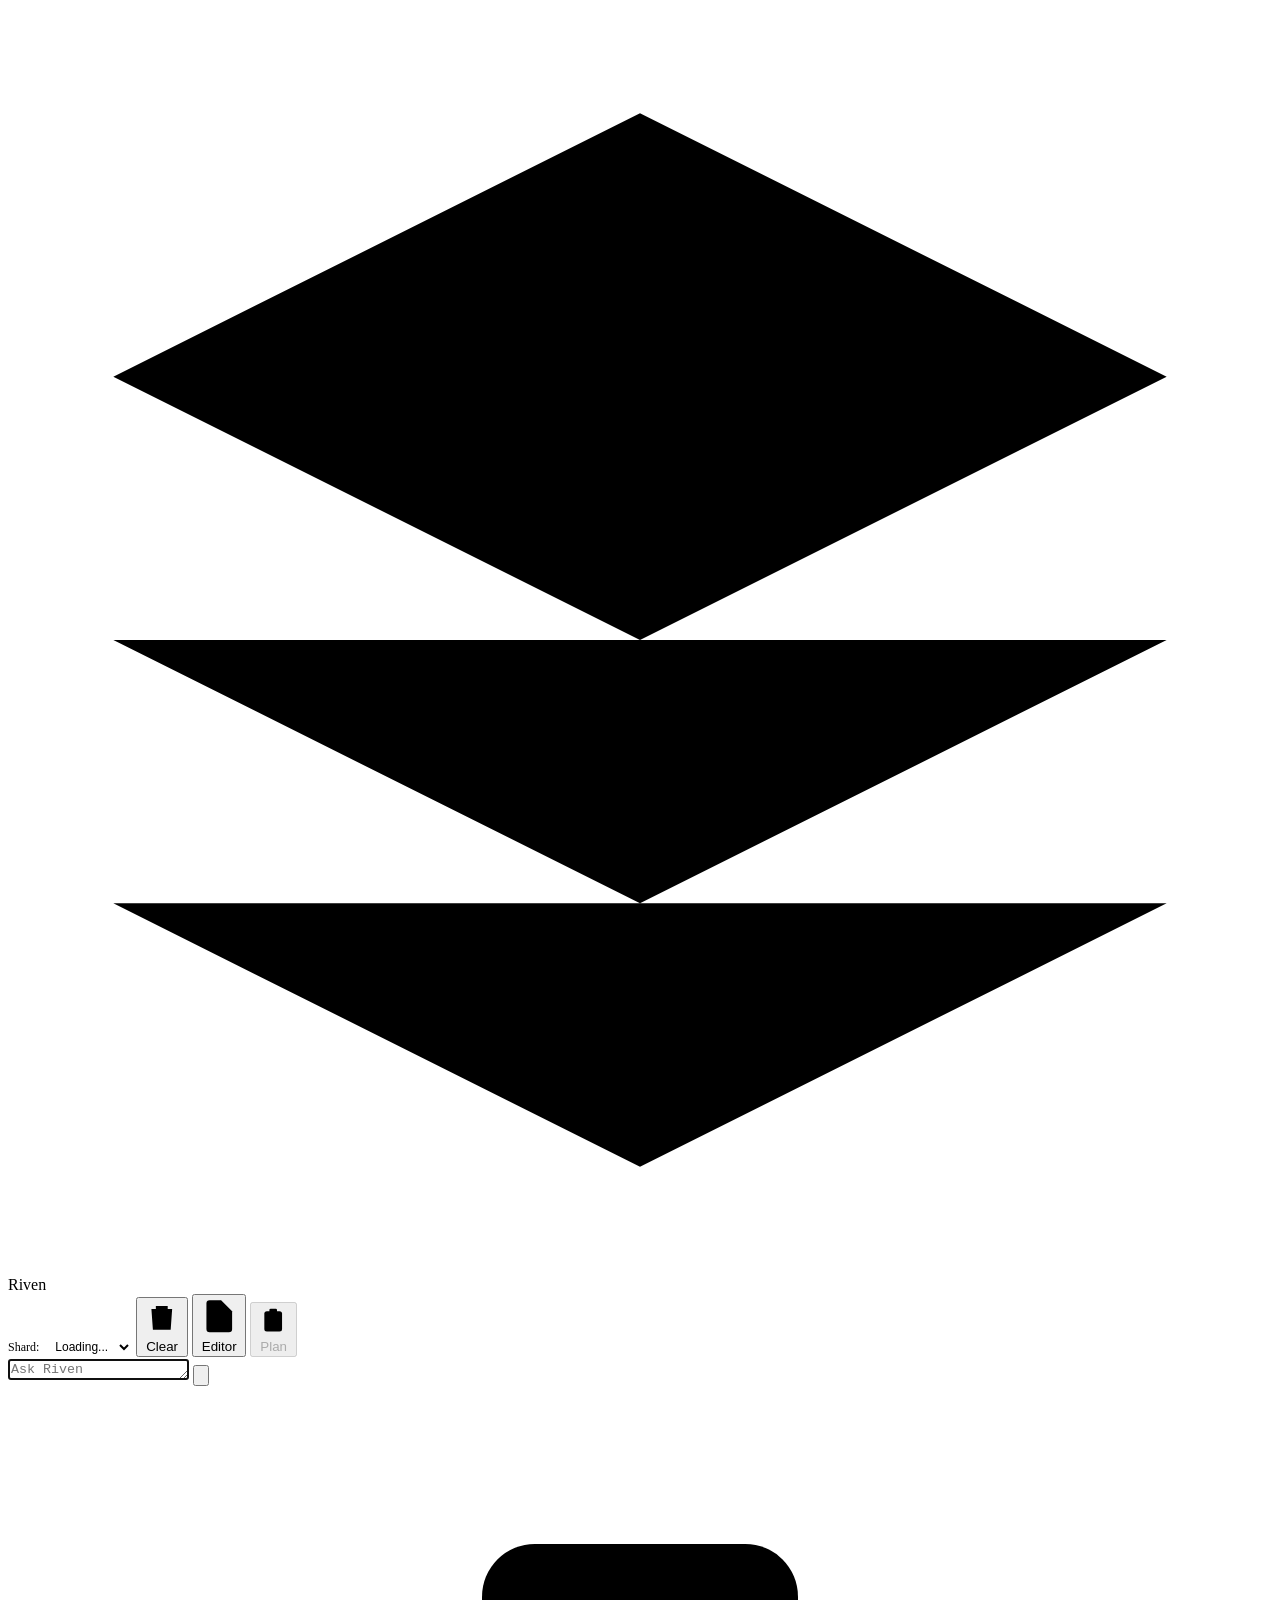
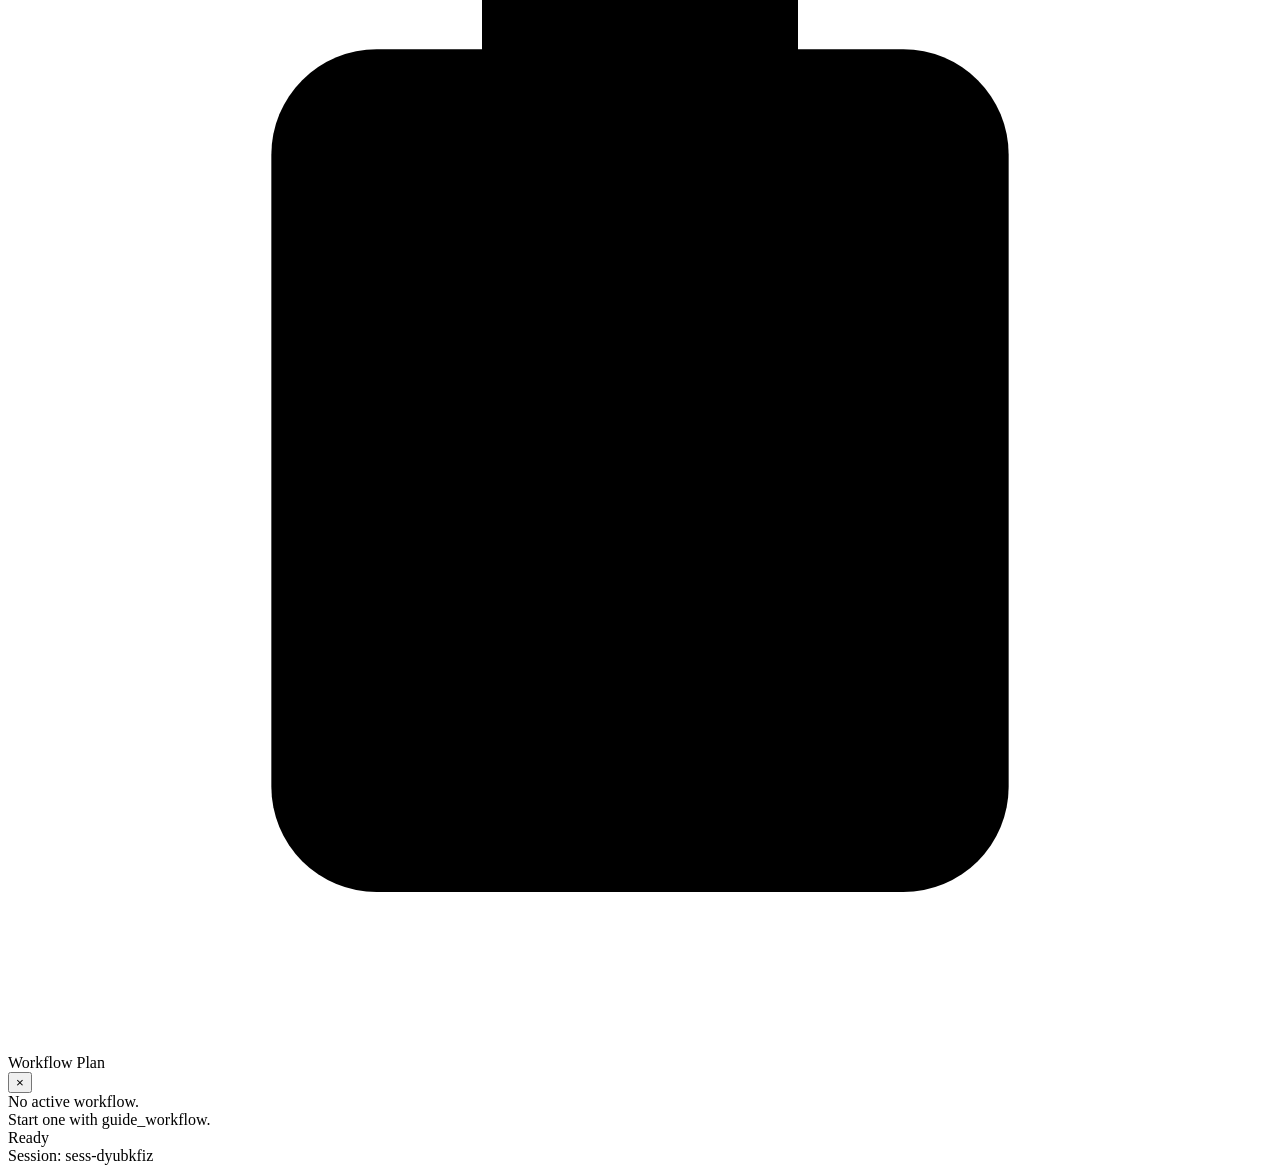
==== commit 765f9932: "workflow panel: remove advance-stage button The panel is view-only — advancing stages is the LLM's d" ====
--- a/web/chat/index.html
+++ b/web/chat/index.html
@@ -87,12 +87,6 @@
       </div>
       <div class="panel-body" id="panel-body">
         <div class="panel-empty">No active workflow.<br>Start one with guide_workflow.</div>
-      </div>
-      <div class="panel-footer" id="panel-footer" style="display:none">
-        <button class="panel-advance-btn" id="advance-stage-btn" disabled>
-          Advance Stage
-          <svg viewBox="0 0 24 24"><polyline points="9 18 15 12 9 6"/></svg>
-        </button>
       </div>
     </div>
   </div>
@@ -841,12 +835,10 @@
 
   function renderWorkflowPanel(data) {
     const body = document.getElementById('panel-body');
-    const footer = document.getElementById('panel-footer');
     const toggleBtn = document.getElementById('toggle-panel-btn');
 
     if (!data.active) {
       toggleBtn.disabled = true;
-      footer.style.display = 'none';
       body.innerHTML = '<div class="panel-empty">No active workflow.<br>Start one with guide_workflow.</div>';
       return;
     }
@@ -899,15 +891,6 @@
     }
 
     body.innerHTML = html;
-
-    // Advance button
-    if (data.can_advance) {
-      footer.style.display = '';
-      document.getElementById('advance-stage-btn').disabled = false;
-    } else {
-      footer.style.display = '';
-      document.getElementById('advance-stage-btn').disabled = true;
-    }
   }
 
   // Toggle panel visibility
@@ -928,26 +911,6 @@
 
   document.getElementById('toggle-panel-btn').addEventListener('click', togglePanel);
   document.getElementById('panel-close-btn').addEventListener('click', togglePanel);
-
-  // Advance stage via API
-  document.getElementById('advance-stage-btn').addEventListener('click', async () => {
-    const btn = document.getElementById('advance-stage-btn');
-    btn.disabled = true;
-    btn.textContent = 'Advancing...';
-    try {
-      await fetch('/api/v1/workflow/advance', {
-        method: 'POST',
-        headers: { 'Content-Type': 'application/json' },
-        body: JSON.stringify({ session_id: sessionId }),
-      });
-      // Refresh panel after advancing
-      loadWorkflowPanel();
-    } catch (e) {
-      console.warn('Advance failed:', e);
-      btn.disabled = false;
-      btn.innerHTML = 'Advance Stage <svg viewBox="0 0 24 24"><polyline points="9 18 15 12 9 6"/></svg>';
-    }
-  });
 
   // ── Initialize ───────────────────────────────────────────
   setStatus(false, 'Ready');
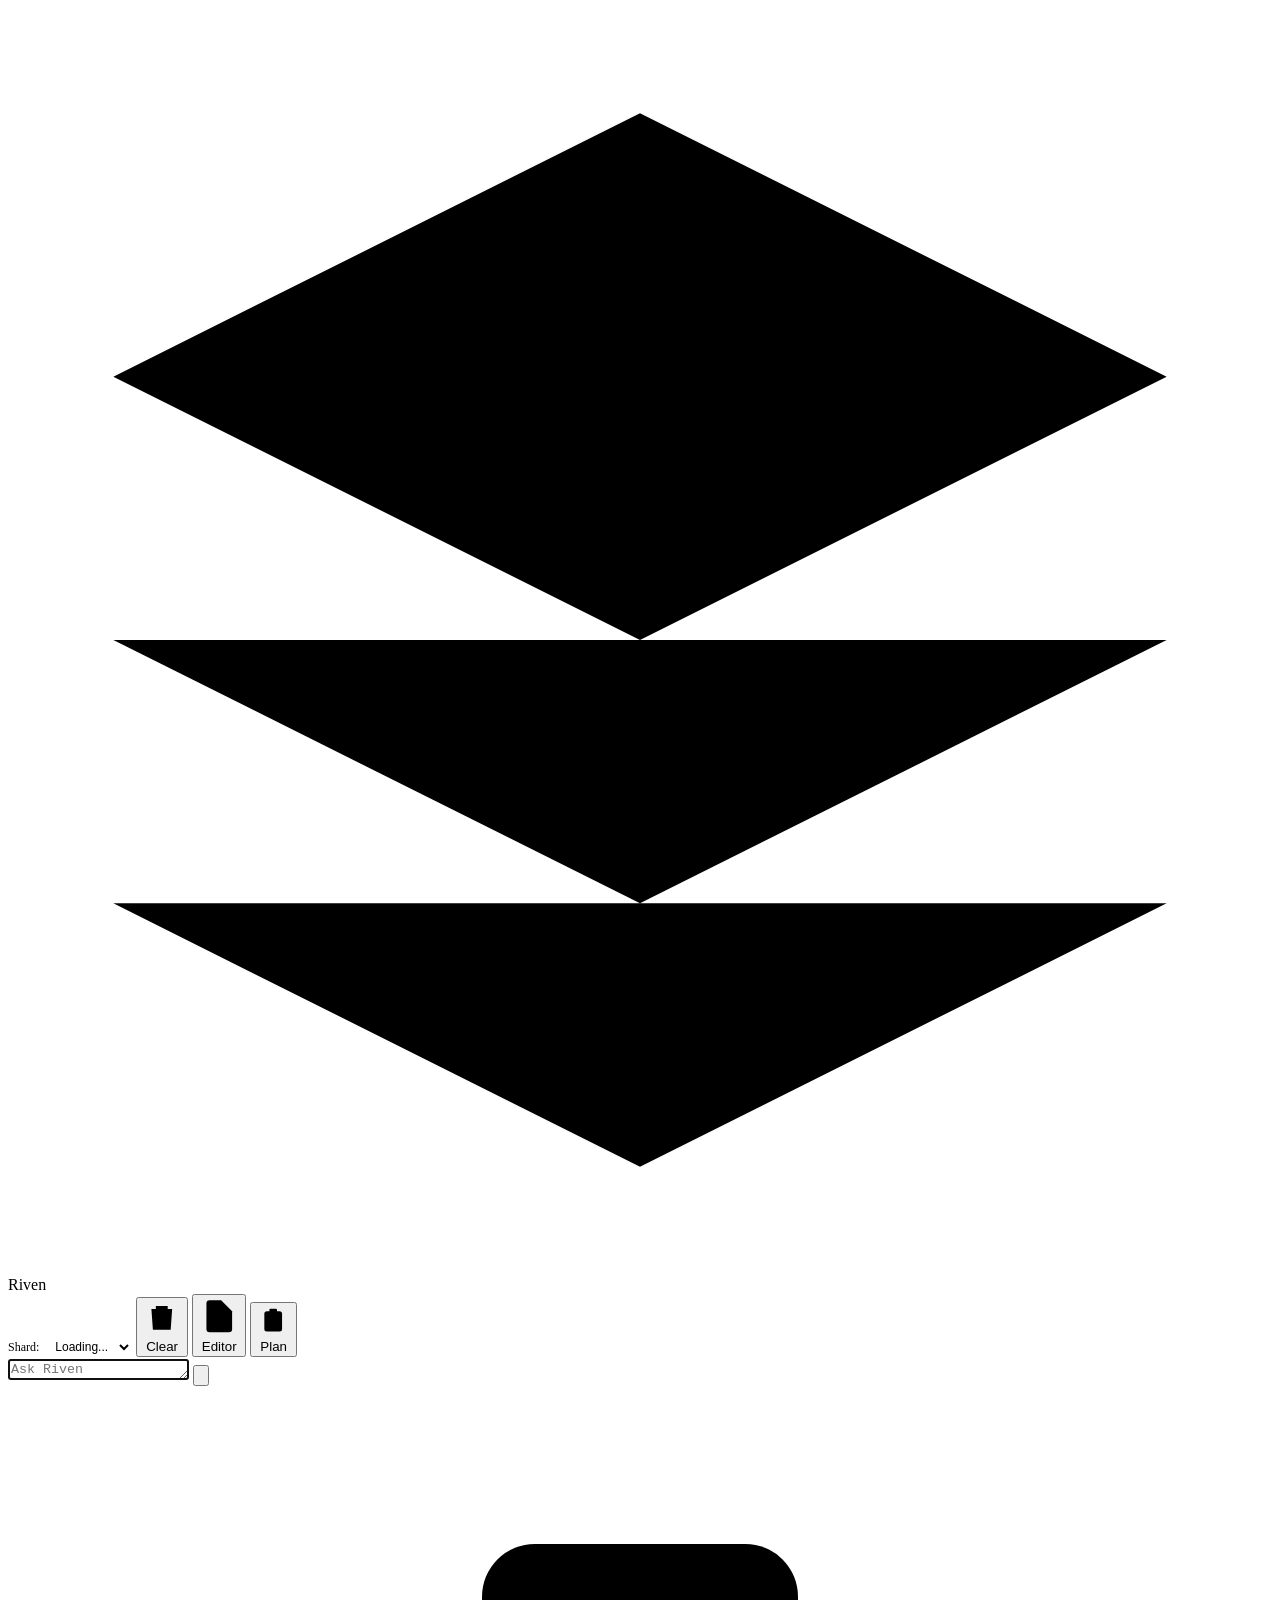
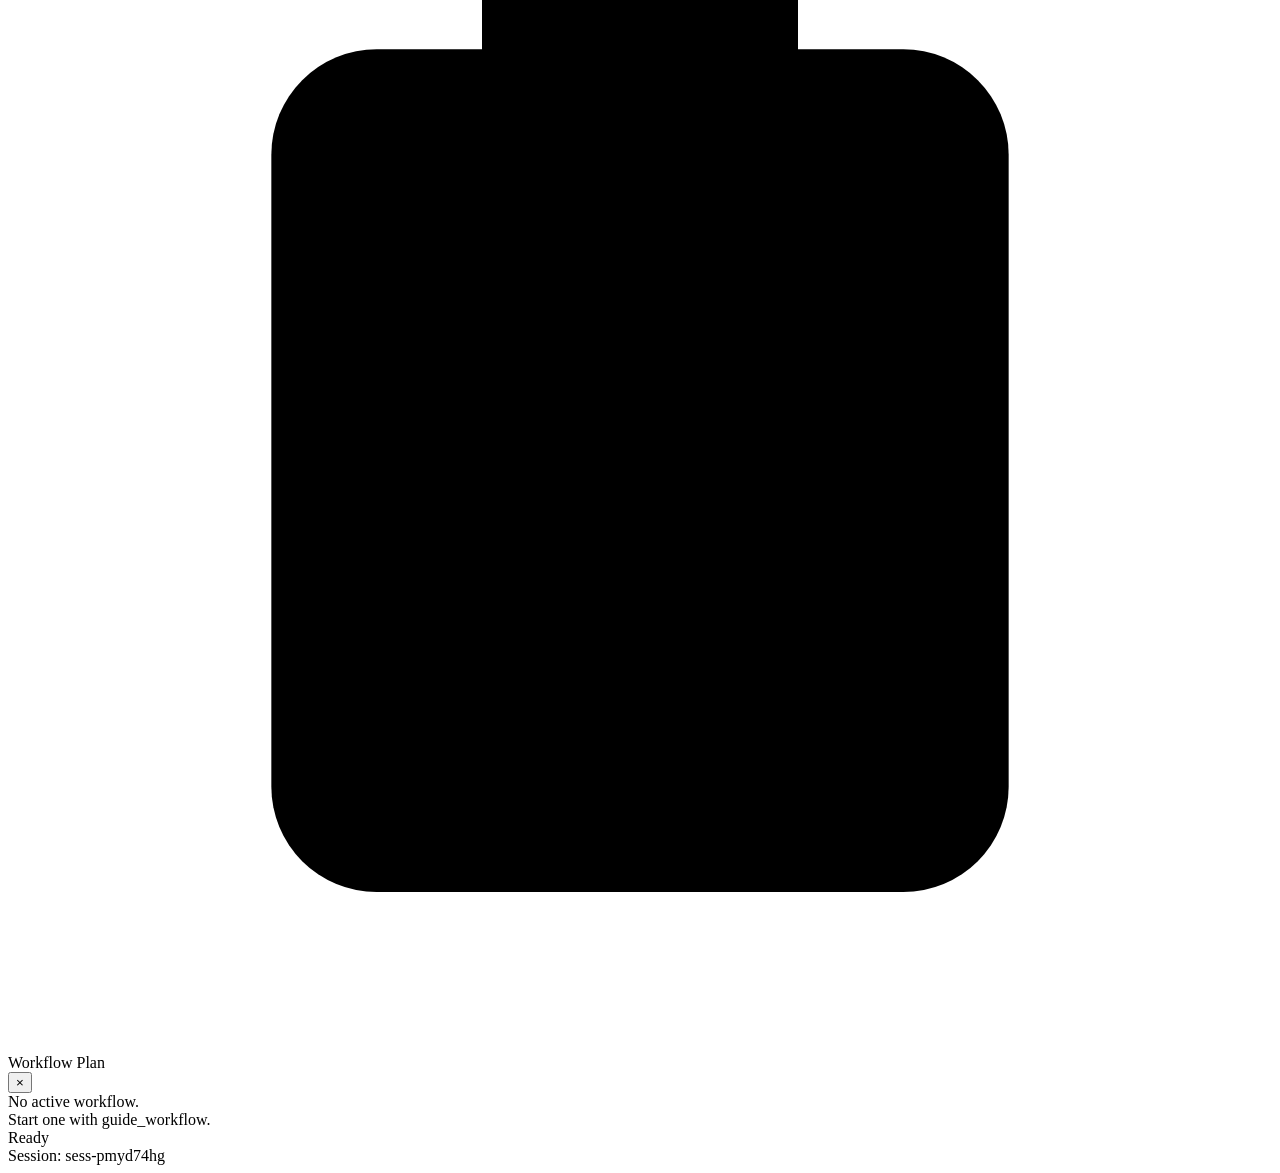
==== commit 8f2e6172: "fix(chat): never disable workflow Plan button — prevents UX brick" ====
--- a/web/chat/index.html
+++ b/web/chat/index.html
@@ -47,7 +47,7 @@
         Editor
       </button>
 
-      <button class="btn" id="toggle-panel-btn" title="Toggle workflow panel" disabled>
+      <button class="btn" id="toggle-panel-btn" title="Toggle workflow panel">
         <svg viewBox="0 0 24 24"><path d="M9 5H7a2 2 0 0 0-2 2v12a2 2 0 0 0 2 2h10a2 2 0 0 0 2-2V7a2 2 0 0 0-2-2h-2"/><rect x="9" y="3" width="6" height="4" rx="1"/><line x1="9" y1="12" x2="15" y2="12"/><line x1="9" y1="16" x2="13" y2="16"/></svg>
         Plan
       </button>
@@ -805,6 +805,13 @@
 
   function loadWorkflowPanel() {
     const panel = document.getElementById('workflow-panel');
+    const toggleBtn = document.getElementById('toggle-panel-btn');
+
+    // Always enable the toggle button — even if API fails we still want
+    // users to be able to open the panel and see the empty/error state.
+    // The button being disabled shouldn't be a UX trap.
+    toggleBtn.disabled = false;
+
     if (panel.classList.contains('hidden') && !panelVisible) return;
 
     fetch(`/api/v1/workflow/status?session_id=${encodeURIComponent(sessionId)}`)
@@ -815,10 +822,15 @@
         if (data.active && !panelVisible) {
           panelVisible = true;
           panel.classList.remove('hidden');
-          document.getElementById('toggle-panel-btn').classList.add('active');
+          toggleBtn.classList.add('active');
         }
       })
-      .catch(err => console.warn('Workflow panel load failed:', err));
+      .catch(err => {
+        console.warn('Workflow panel load failed:', err);
+        // Show a friendly error in the panel so the user knows something went wrong
+        const body = document.getElementById('panel-body');
+        body.innerHTML = '<div class="panel-empty">Workflow panel unavailable.<br>Check server logs.</div>';
+      });
   }
 
   function startPanelPolling() {
@@ -835,15 +847,11 @@
 
   function renderWorkflowPanel(data) {
     const body = document.getElementById('panel-body');
-    const toggleBtn = document.getElementById('toggle-panel-btn');
 
     if (!data.active) {
-      toggleBtn.disabled = true;
       body.innerHTML = '<div class="panel-empty">No active workflow.<br>Start one with guide_workflow.</div>';
       return;
     }
-
-    toggleBtn.disabled = false;
 
     let html = `<div class="panel-workflow-name">${escapeHtml(data.workflow_name || data.workflow_id || '')}</div>`;
 
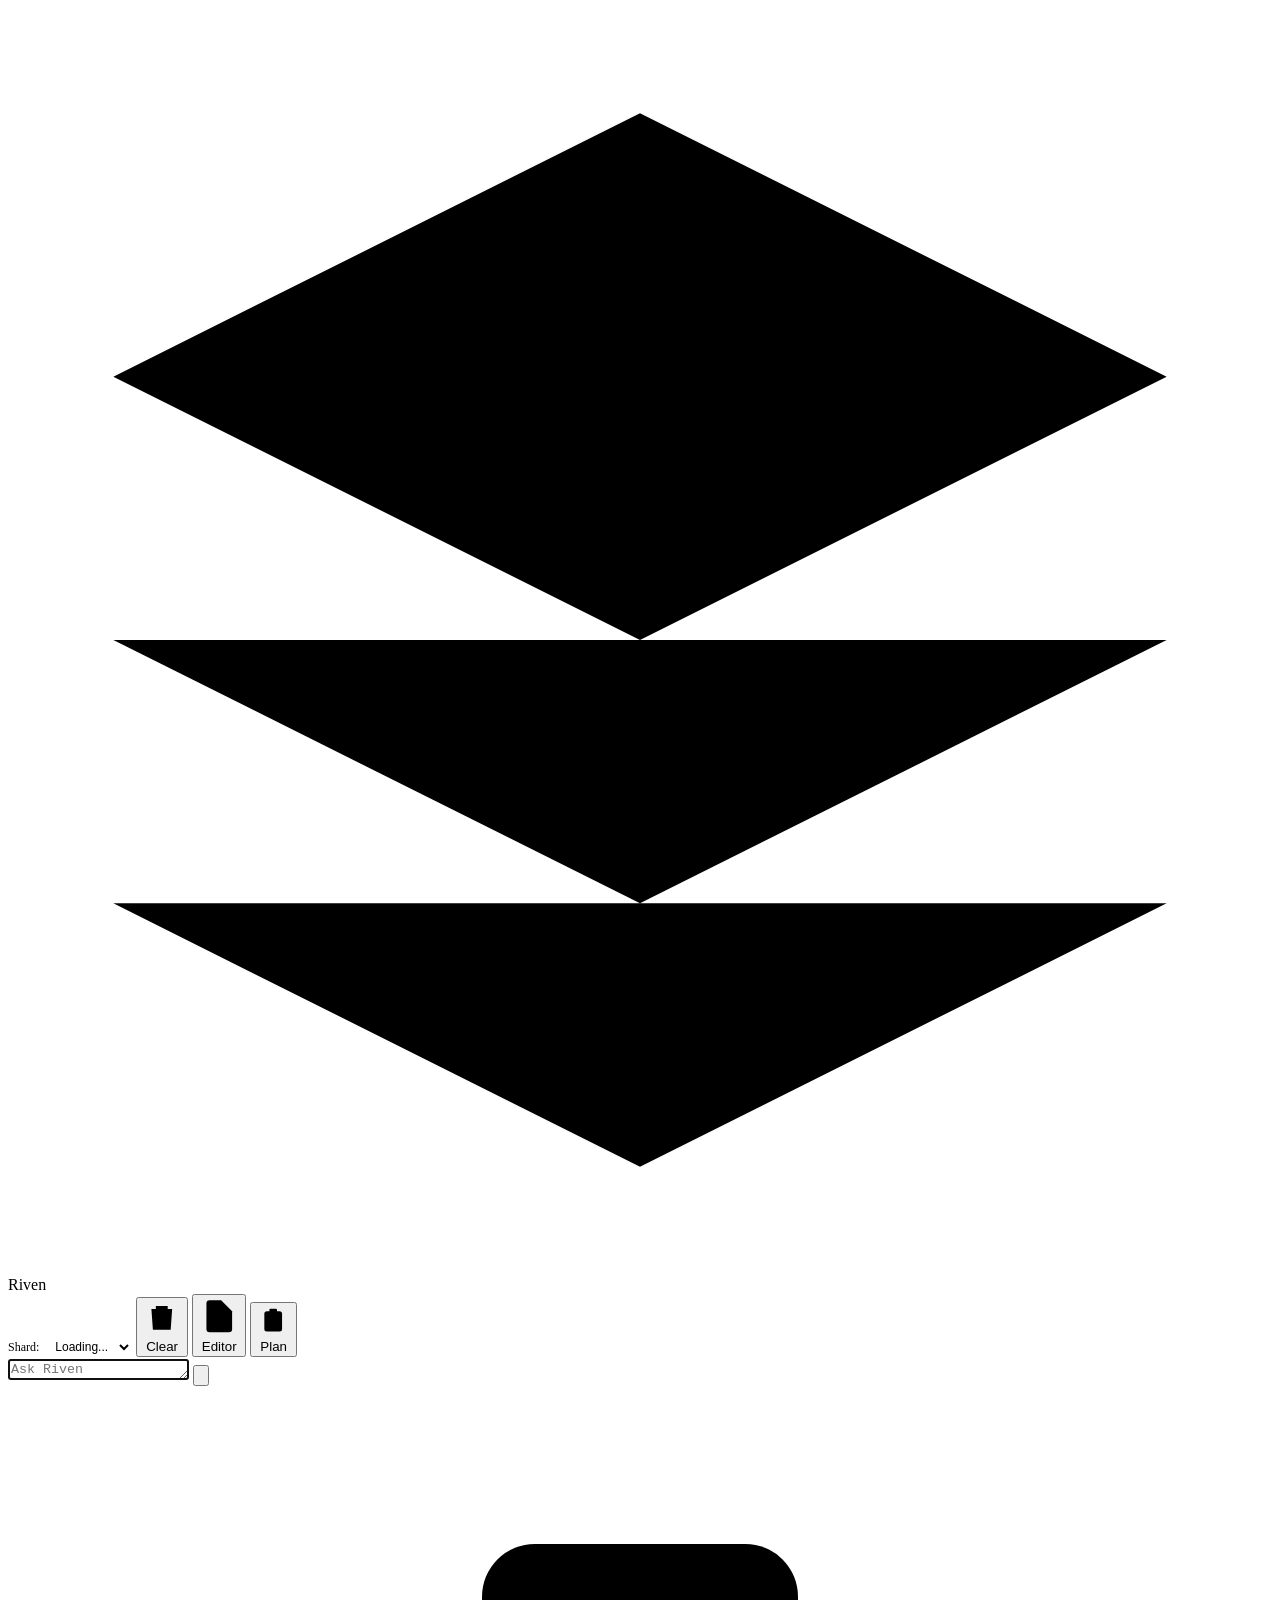
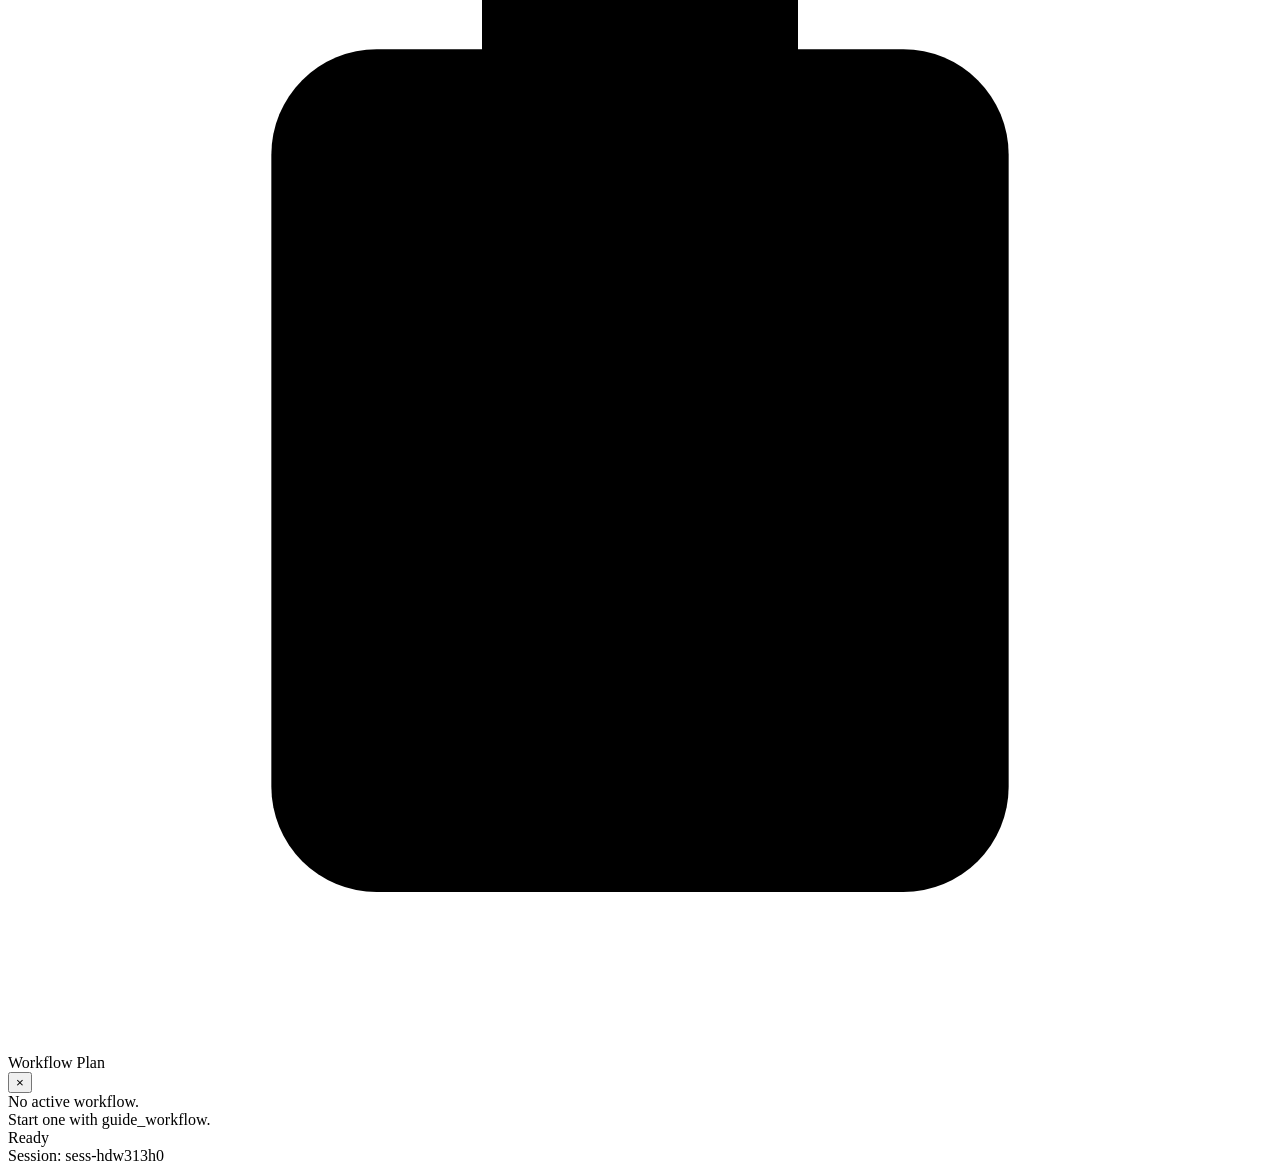
==== commit 8942ce5e: "fix(web/chat): overhaul code block markup and styles - Wrap fenced code blocks in .code-block div wi" ====
--- a/web/chat/index.html
+++ b/web/chat/index.html
@@ -7,7 +7,7 @@
   <meta http-equiv="Pragma" content="no-cache">
   <meta http-equiv="Expires" content="0">
   <title>Riven Chat</title>
-  <link rel="stylesheet" href="/ui/style.css?v=6">
+  <link rel="stylesheet" href="/ui/style.css?v=7">
 </head>
 <body>
 
@@ -274,7 +274,10 @@
       new RegExp(`${_CODE_PLACEHOLDER}(\d+)`, 'g'),
       (_m, idx) => {
         const cb = codeBlocks[parseInt(idx, 10)];
-        return `<pre><code>${cb.code}</code></pre>`;
+        const langLabel = cb.lang
+          ? `<span class="cb-lang">${escapeHtml(cb.lang)}</span>`
+          : '';
+        return `<div class="code-block">${langLabel}<pre><code>${cb.code}</code></pre></div>`;
       }
     );
 
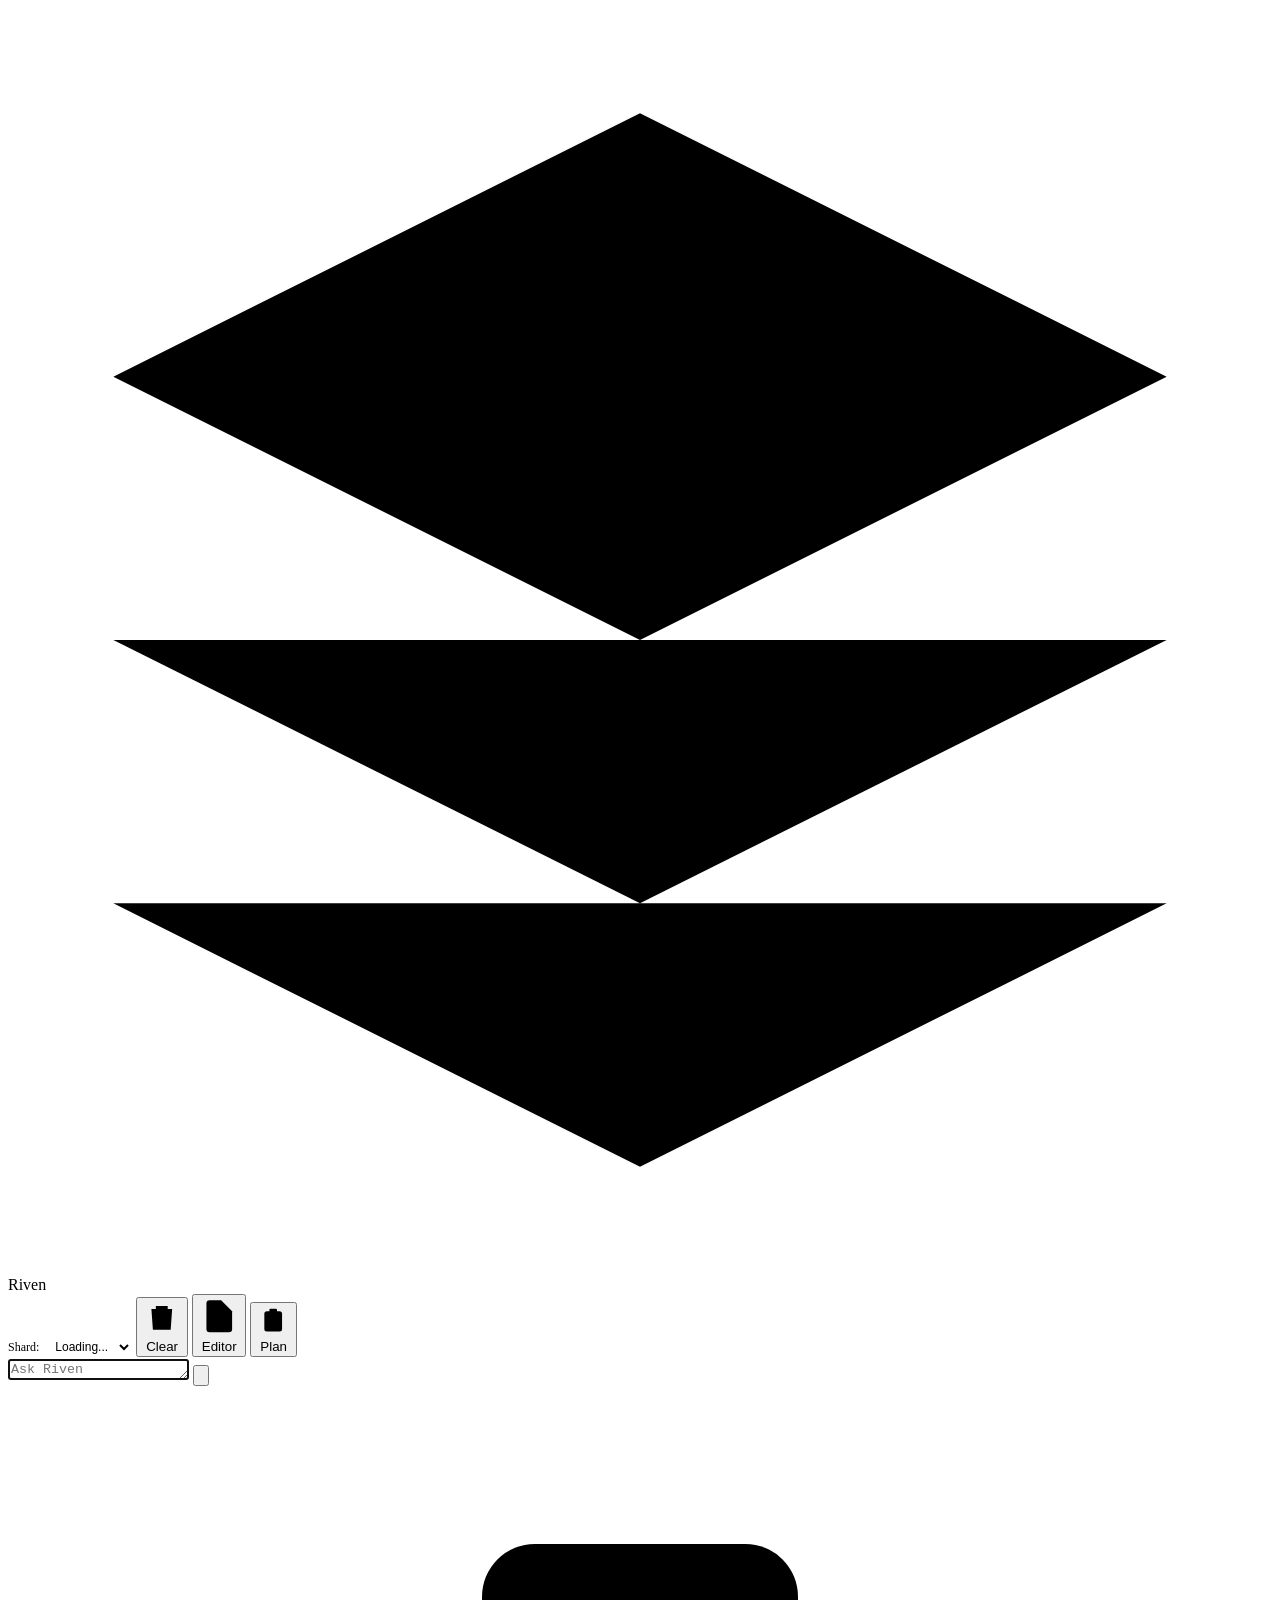
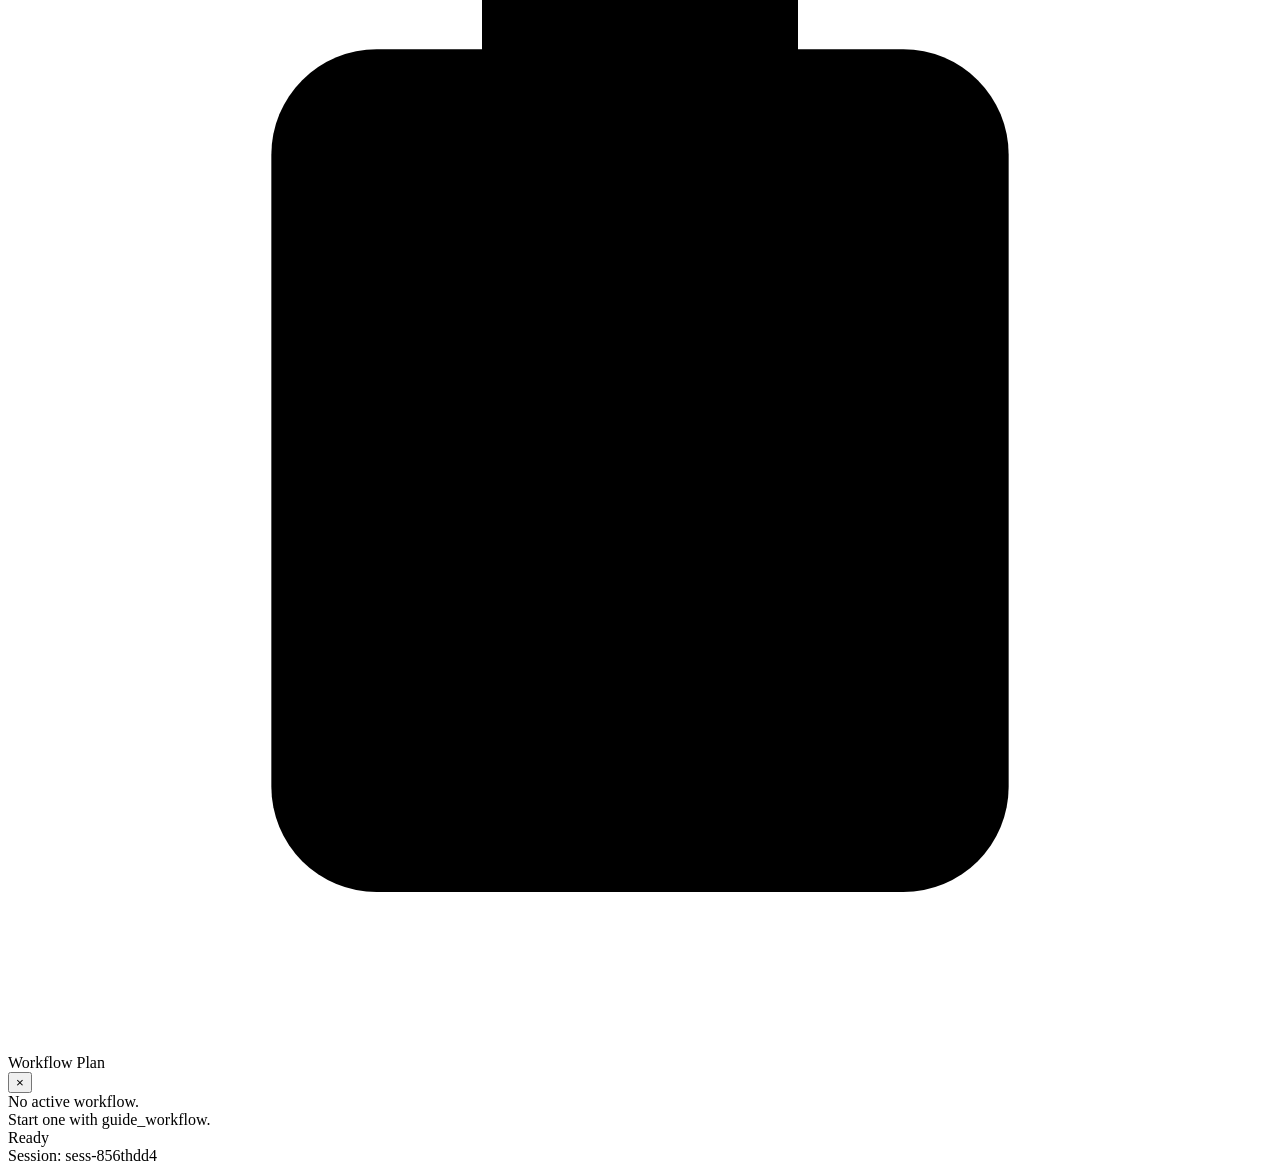
==== commit df2a783c: "fix(web/chat): use sessionStorage instead of localStorage for session IDs sessionStorage is isolated" ====
--- a/web/chat/index.html
+++ b/web/chat/index.html
@@ -113,8 +113,8 @@
 <script>
 (function() {
   // ── State ──────────────────────────────────────────────
-  let sessionId = localStorage.getItem('riven_session') || generateSessionId();
-  localStorage.setItem('riven_session', sessionId);
+  let sessionId = sessionStorage.getItem('riven_session') || generateSessionId();
+  sessionStorage.setItem('riven_session', sessionId);
   document.getElementById('session-display').textContent = sessionId;
 
   let isStreaming = false;
@@ -686,7 +686,7 @@
     
     // Generate new session ID
     sessionId = generateSessionId();
-    localStorage.setItem('riven_session', sessionId);
+    sessionStorage.setItem('riven_session', sessionId);
     document.getElementById('session-display').textContent = sessionId;
     setStatus(false, 'Ready');
     document.getElementById('message-input').focus();
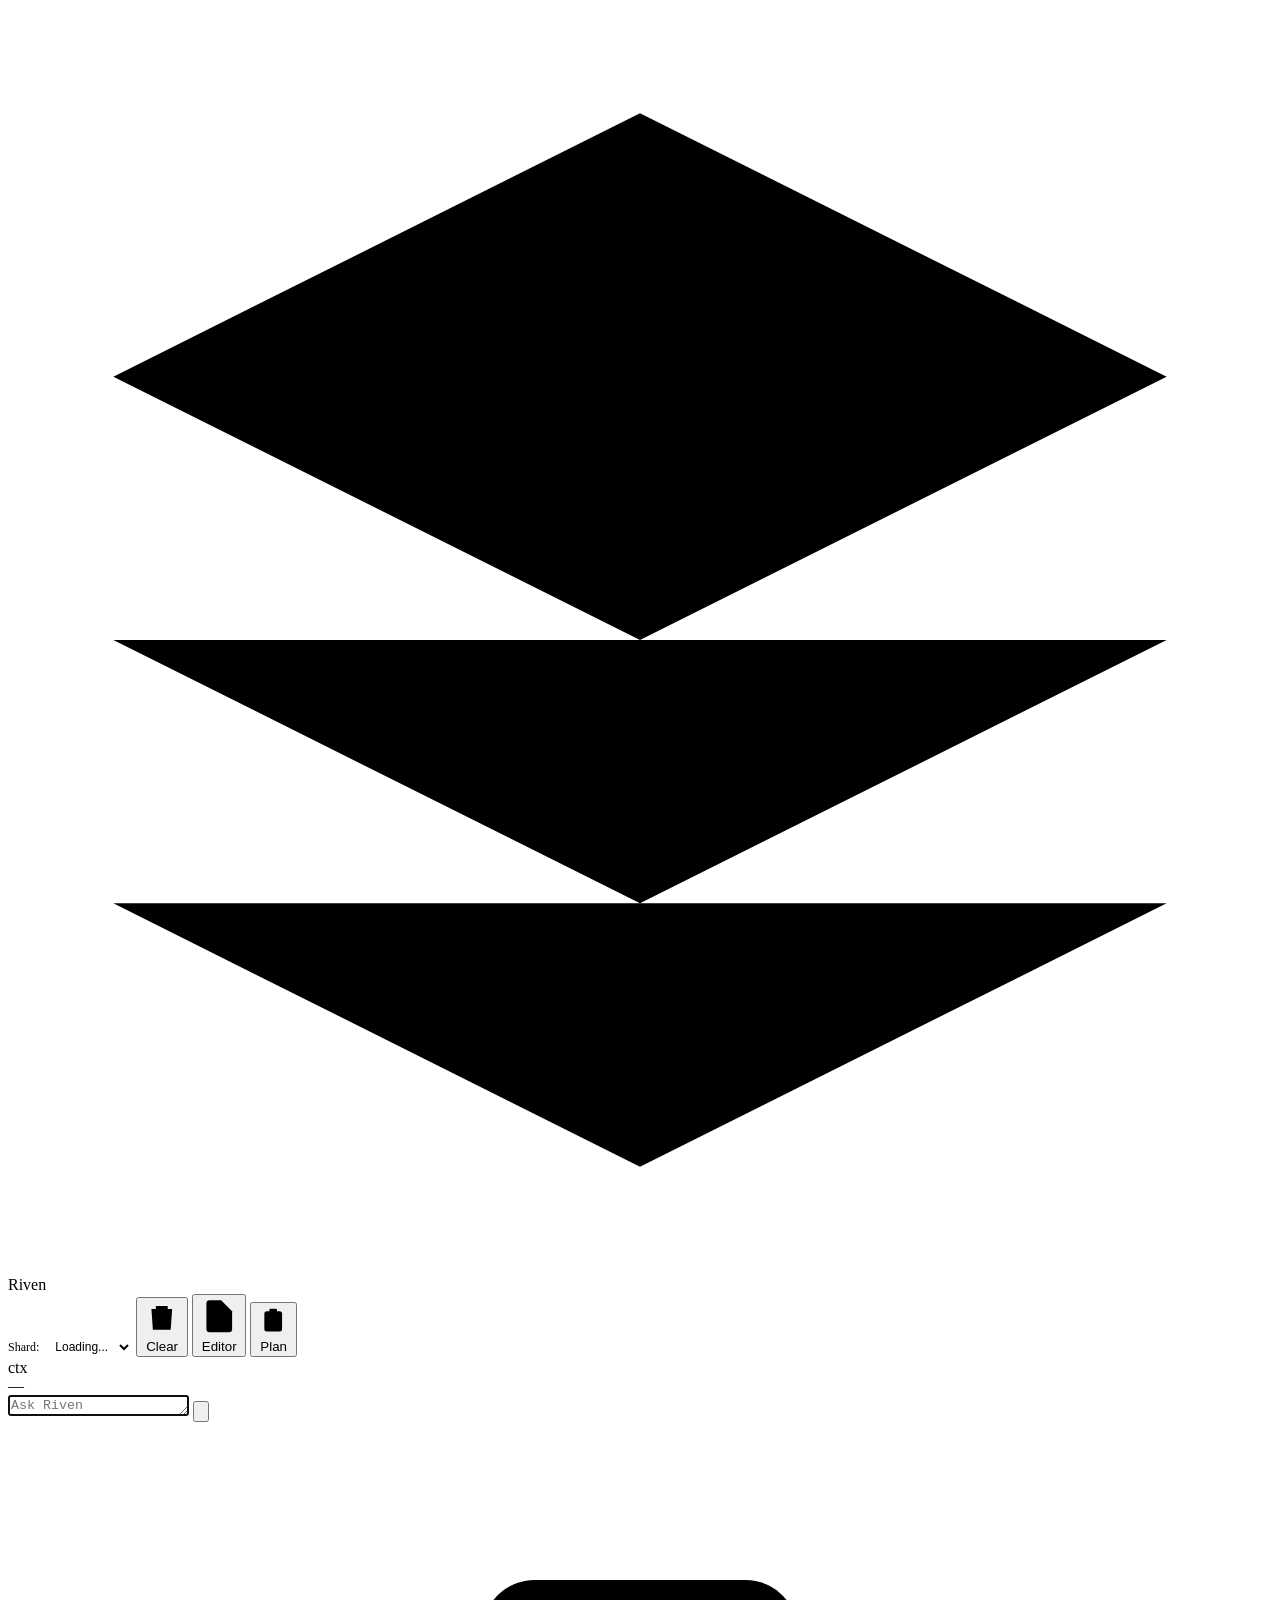
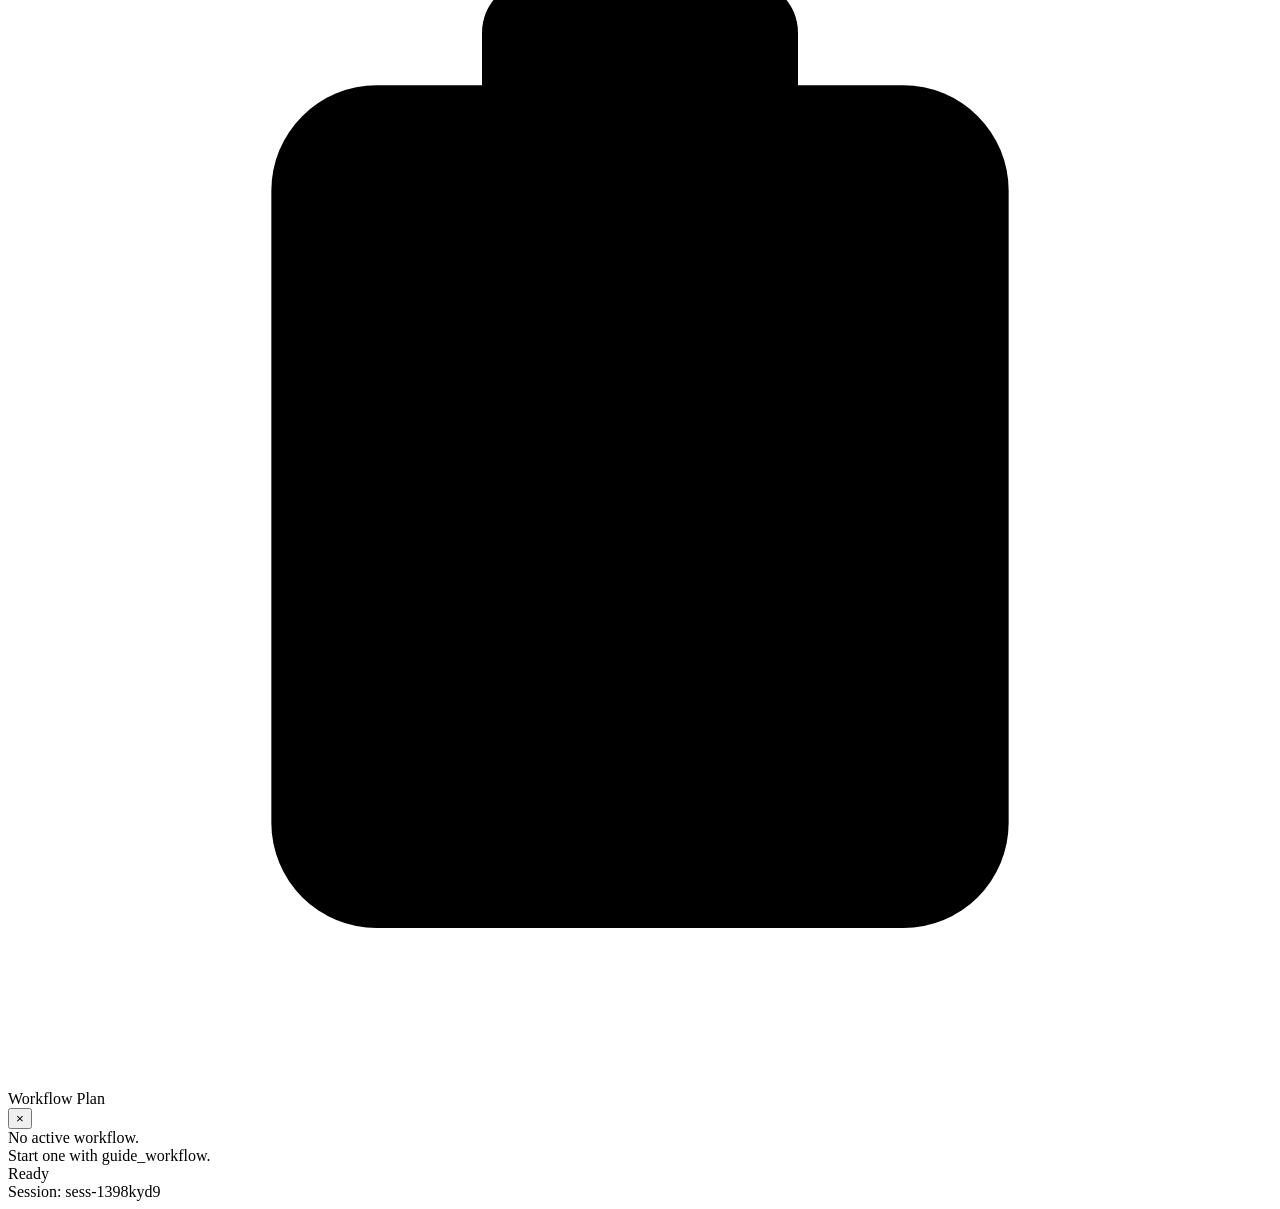
==== commit 3ae2d213: "context budgeting: unified limit, file limit enforcement, real-time UI bar Backend: - context.py: de" ====
--- a/web/chat/index.html
+++ b/web/chat/index.html
@@ -51,6 +51,14 @@
         <svg viewBox="0 0 24 24"><path d="M9 5H7a2 2 0 0 0-2 2v12a2 2 0 0 0 2 2h10a2 2 0 0 0 2-2V7a2 2 0 0 0-2-2h-2"/><rect x="9" y="3" width="6" height="4" rx="1"/><line x1="9" y1="12" x2="15" y2="12"/><line x1="9" y1="16" x2="13" y2="16"/></svg>
         Plan
       </button>
+
+      <div id="context-budget" title="Context token budget">
+        <span id="budget-label">ctx</span>
+        <div class="bar-track">
+          <div class="bar-fill" id="budget-fill"></div>
+        </div>
+        <span id="budget-count">—</span>
+      </div>
     </div>
   </header>
 
@@ -547,6 +555,7 @@
       const decoder = new TextDecoder();
       let buffer = '';
       let pendingToolCall = null;
+      let currentSSEEvent = null;  // current named SSE event type (from 'event:' line)
 
       while (true) {
         const { done, value } = await reader.read();
@@ -557,13 +566,29 @@
         buffer = lines.pop();
 
         for (const line of lines) {
-          if (!line.startsWith('data: ')) continue;
+          if (line.startsWith('event: ')) {
+            // Named SSE event type (e.g. 'event: context_stats\ndata: {...}')
+            currentSSEEvent = line.slice(7).trim();
+            continue;
+          }
+          if (!line.startsWith('data: ')) {
+            currentSSEEvent = null;  // Reset on non-data lines
+            continue;
+          }
           const raw = line.slice(6).trim();
           if (!raw) continue;
 
           let event;
-          try { event = JSON.parse(raw); } catch { continue; }
-
+          try { event = JSON.parse(raw); } catch { currentSSEEvent = null; continue; }
+
+          // Handle named SSE events first (they set currentSSEEvent)
+          if (currentSSEEvent === 'context_stats') {
+            handleContextStats(event);
+            currentSSEEvent = null;
+            continue;
+          }
+
+          // Default inline JSON events
           if (event.token !== undefined) {
             pendingThinking = null;  // End thinking block, next one gets new element
             streamToken(event.token);
@@ -611,6 +636,7 @@
               // Final render pass: ensure markdown is fully applied
               scheduleMarkdownRender(last);
             }
+            updateContextBudget();
           }
         }
       }
@@ -779,8 +805,96 @@
       if (messages.length > 0) {
         scrollToBottom();
       }
+      
+      updateContextBudget();
     } catch (e) {
       console.error('Failed to load history:', e);
+    }
+  }
+
+  // ── Context token budget ───────────────────────────────────
+  // Real-time stats received via SSE context_stats events (set by streaming loop)
+  let _ctxStats = { msg_tokens: 0, msg_limit: 0, file_tokens: 0, file_limit: 0, file_count: 0 };
+
+  function handleContextStats(stats) {
+    // Called from SSE loop when core.py emits the 'context_stats' event.
+    // Updates display in real-time as the LLM rebuilds context.
+    _ctxStats = { ..._ctxStats, ...stats };
+    _updateBudgetDisplay();
+  }
+
+  function _fmt(n) {
+    if (n >= 1000000) return (n / 1000000).toFixed(1) + 'M';
+    if (n >= 1000) return (n / 1000).toFixed(1) + 'k';
+    return String(n);
+  }
+
+  function _updateBudgetDisplay() {
+    // Called both from SSE (real-time) and polling (initial/refresh).
+    const { msg_tokens, msg_limit, file_tokens, file_limit, file_count } = _ctxStats;
+    const fill = document.getElementById('budget-fill');
+    const count = document.getElementById('budget-count');
+    const budget = document.getElementById('context-budget');
+    if (!fill || !count || !budget) return;
+
+    const msgPct = msg_limit > 0 ? Math.min(100, (msg_tokens / msg_limit) * 100) : 0;
+    const filePct = file_limit > 0 ? Math.min(100, (file_tokens / file_limit) * 100) : 0;
+    const pct = Math.max(msgPct, filePct);
+    const trimmed = _ctxStats.trimmed;
+
+    fill.style.width = pct + '%';
+    fill.className = 'bar-fill' + (
+      trimmed ? ' trimmed' : pct > 90 ? ' crit' : pct > 70 ? ' warn' : ''
+    );
+
+    // Build count text: show msg tokens prominently, file tokens as secondary
+    const parts = [];
+    if (msg_limit > 0) {
+      parts.push(`${_fmt(msg_tokens)}/${_fmt(msg_limit)}`);
+    } else if (msg_tokens > 0) {
+      parts.push(`${_fmt(msg_tokens)}t`);
+    }
+    if (file_count > 0 && file_limit > 0) {
+      parts.push(`${_fmt(file_tokens)}/${_fmt(file_limit)}`);
+    } else if (file_count > 0) {
+      parts.push(`${_fmt(file_tokens)}t`);
+    }
+    count.textContent = parts.length > 0 ? parts.join(' · ') : '—';
+
+    // Tooltip shows detailed breakdown
+    const lines = [];
+    lines.push(`Messages: ${_fmt(msg_tokens)} / ${msg_limit > 0 ? _fmt(msg_limit) : 'no limit'}`);
+    if (file_count > 0) {
+      lines.push(`Files (${file_count}): ${_fmt(file_tokens)} / ${file_limit > 0 ? _fmt(file_limit) : 'no limit'}`);
+      if (file_limit > 0 && file_tokens > file_limit) {
+        lines.push('⚠ File context EXCEEDED — close files to recover');
+      }
+    } else {
+      lines.push('Files: none open');
+    }
+    budget.title = lines.join('\n');
+  }
+
+  async function updateContextBudget() {
+    try {
+      const resp = await fetch(`/api/v1/history?session_id=${encodeURIComponent(sessionId)}&_cb=${Date.now()}`, {
+        cache: 'reload', credentials: 'same-origin',
+      });
+      if (!resp.ok) return;
+      const data = await resp.json();
+
+      // Merge with any real-time SSE stats we have
+      _ctxStats = {
+        msg_tokens: data.total_tokens || 0,
+        msg_limit: data.token_limit || 0,
+        file_tokens: data.file_tokens || 0,
+        file_limit: data.file_limit || 0,
+        file_count: data.file_count || 0,
+        trimmed: data.was_trimmed,
+      };
+      _updateBudgetDisplay();
+    } catch (_) {
+      // Silently ignore — budget display is non-critical
     }
   }
 
